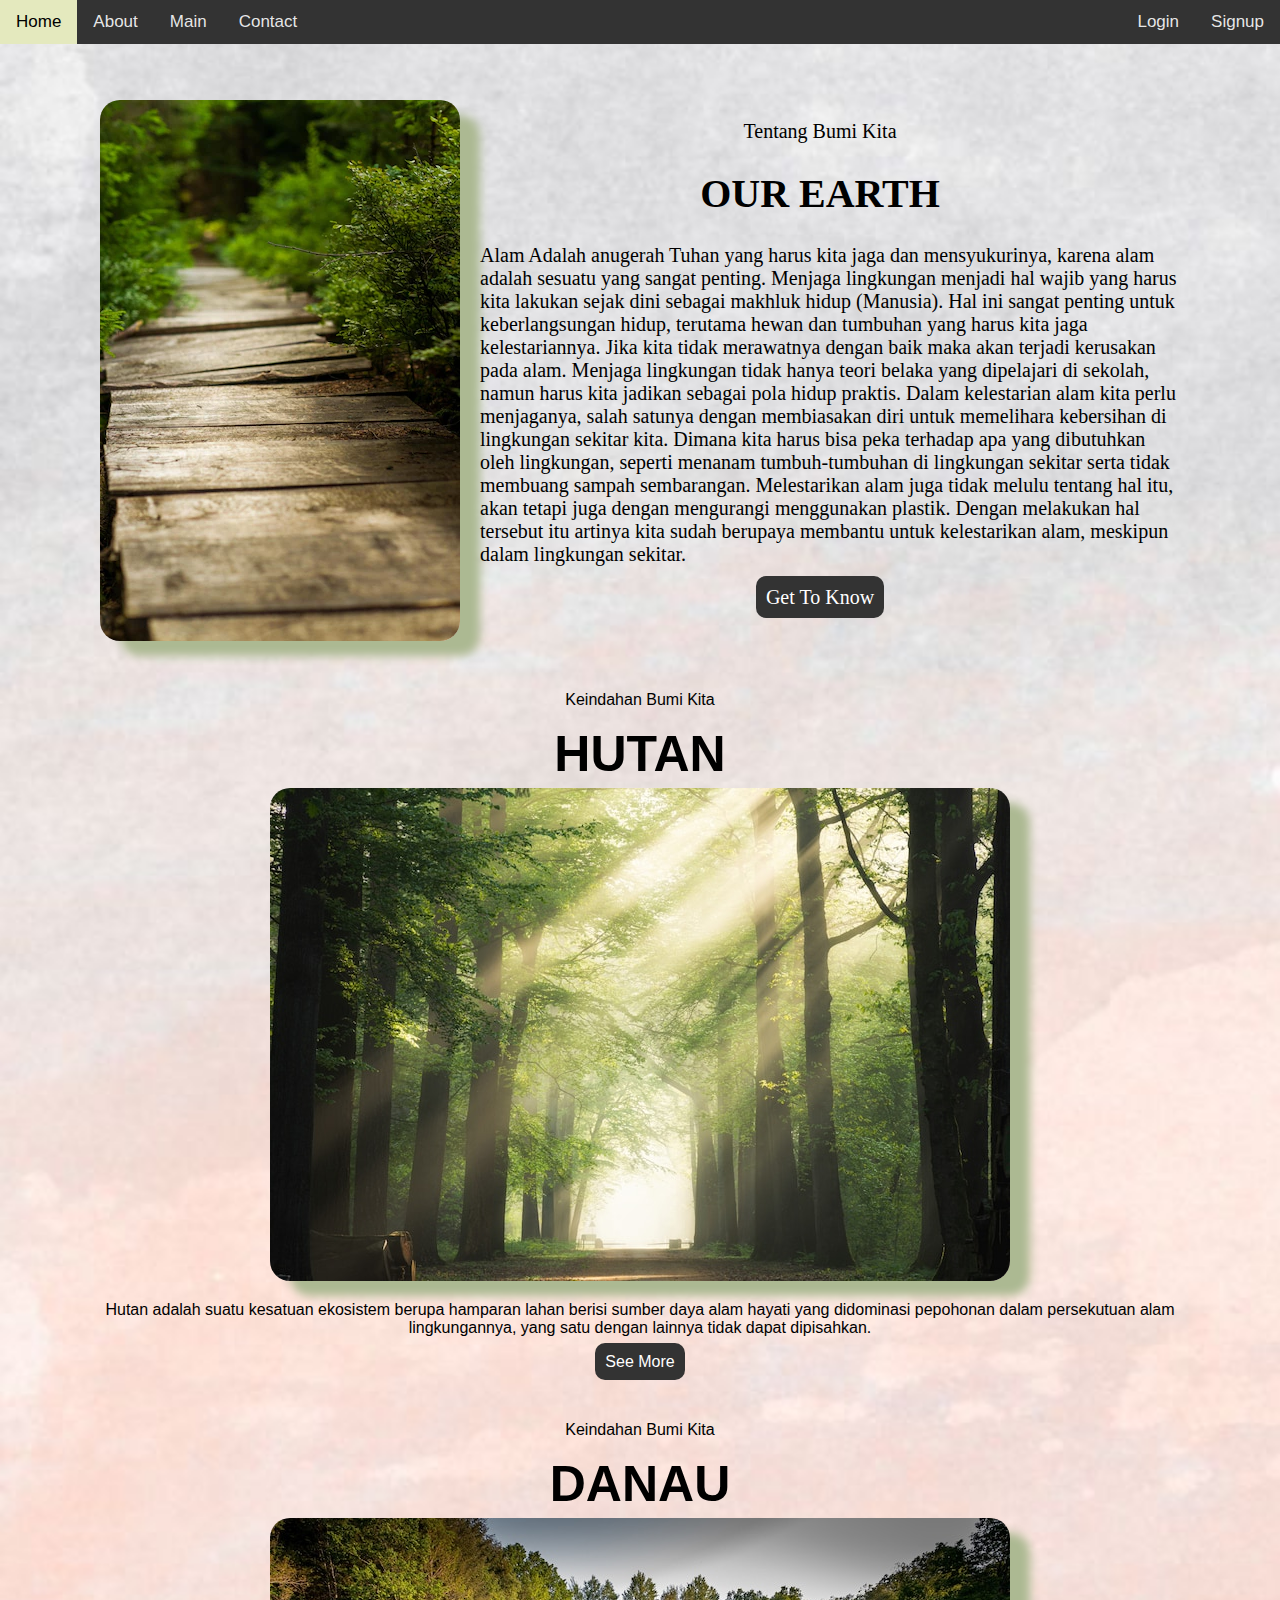
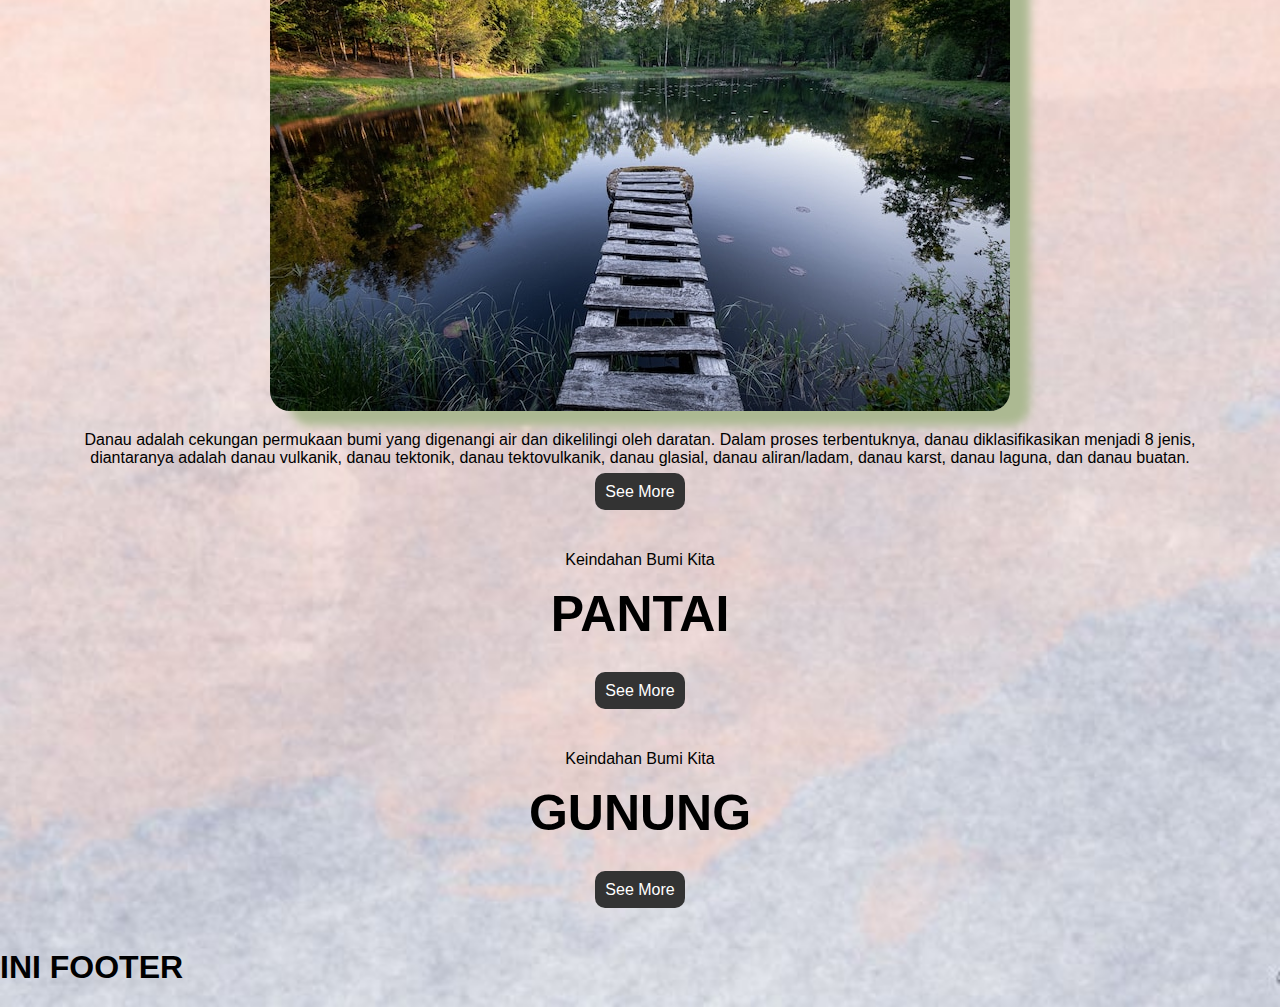
==== home.html @ 0244f7ad "menambahkan source, header, dan template web" ====
<!DOCTYPE html>
<html>
<head>
	<meta charset="utf-8">
	<meta name="viewport" content="width=device-width, initial-scale=1">
	<title>Earth Web</title>
	<link rel="stylesheet" type="text/css" href="style.css">
</head>
<body>
	<nav>
		<div class="navbar">
			<div class="topnav">
				<a href="#home">Home</a>
				<a href="">About</a>
				<a href="">Main</a>
				<a href="">Contact</a>
			</div>
			<div class="tbl">
				<a href="">Signup</a>
				<a href="">Login</a>
			</div>
		</div>
	</nav>
	<header class="wrapper">
		<div id="home" class="header">
			<img src="source/earth.jpg">
			<div class="konten">
				<p>Tentang Bumi Kita</p>
				<h1>OUR EARTH</h1>
				<p class="deskripsi">Alam Adalah anugerah Tuhan yang harus kita jaga dan mensyukurinya, karena alam adalah sesuatu yang sangat penting. Menjaga lingkungan menjadi hal wajib yang harus kita lakukan sejak dini sebagai makhluk hidup (Manusia). Hal ini sangat penting untuk keberlangsungan hidup, terutama hewan dan tumbuhan yang harus kita jaga kelestariannya. Jika kita tidak merawatnya dengan baik maka akan terjadi kerusakan pada alam. Menjaga lingkungan tidak hanya teori belaka yang dipelajari di sekolah, namun harus kita jadikan sebagai pola hidup praktis.

                Dalam kelestarian alam kita perlu menjaganya, salah satunya dengan membiasakan diri untuk memelihara kebersihan di lingkungan sekitar kita. Dimana kita harus bisa peka terhadap apa yang dibutuhkan oleh lingkungan, seperti menanam tumbuh-tumbuhan di lingkungan sekitar serta tidak membuang sampah sembarangan. Melestarikan alam juga tidak melulu tentang hal itu, akan tetapi juga dengan mengurangi menggunakan plastik. Dengan melakukan hal tersebut itu artinya kita sudah berupaya membantu untuk kelestarikan alam, meskipun dalam lingkungan sekitar.</p>
				<p><a href="" class="tbl-main">Get To Know</a></p>
			</div>
		</div>
	</header>
	<section id="main" class="main1">
		<div class="tengah">
			<div class="konten">
				<p>Keindahan Bumi Kita</p>
                <h2>HUTAN</h2>
                <img src="source/hutan.jpg">
                <p>Hutan adalah suatu kesatuan ekosistem berupa hamparan lahan berisi sumber daya alam hayati yang didominasi pepohonan dalam persekutuan alam lingkungannya, yang satu dengan lainnya tidak dapat dipisahkan.</p>
                <p><a href="" class="tbl-main"> <span>See More</span></a></p>
			</div>
		</div>
	</section>
	<section id="main">
		<div class="tengah">
			<div class="konten">
				<p>Keindahan Bumi Kita</p>
                <h2>DANAU</h2>
                <img src="source/danau.jpg">
                <p>Danau adalah cekungan permukaan bumi yang digenangi air dan dikelilingi oleh daratan. Dalam proses terbentuknya, danau diklasifikasikan menjadi 8 jenis, diantaranya adalah danau vulkanik, danau tektonik, danau tektovulkanik, danau glasial, danau aliran/ladam, danau karst, danau laguna, dan danau buatan.</p>
                <p><a href="" class="tbl-main"> <span>See More</span></a></p>
			</div>
		</div>
	</section>
	<section id="main">
		<div class="tengah">
			<div class="konten">
				<p>Keindahan Bumi Kita</p>
                <h2>PANTAI</h2>
                <img src="">
                <p></p>
                <p><a href="" class="tbl-main"> <span>See More</span></a></p>
			</div>
		</div>
	</section>
	<section id="main">
		<div class="tengah">
			<div class="konten">
				<p>Keindahan Bumi Kita</p>
                <h2>GUNUNG</h2>
                <img src="">
                <p></p>
                <p><a href="" class="tbl-main"> <span>See More</span></a></p>
			</div>
		</div>
	</section>
</body>
<footer>
	<h1>INI FOOTER</h1>
</footer>
</html>
---- style.css ----
body {
	margin: 0;
	font-family: Arial, Helvetica, sans-serif;
	background-image: url(source/background.jpg);
	background-size: cover;
}

nav {
	width: 100%;
	margin: auto;
	position: fixed;
	z-index: 1;
}

section {
	margin: 50px;
}

.navbar {
	background-color: #333;
	overflow: hidden;
}

.topnav a {
	float: left;
	color: #f2f2f2f2;
	text-align: center;
	padding: 12px 16px;
	text-decoration: none;
	font-size: 17px;
}

.tbl a {
	float: right;
	color: #f2f2f2f2;
	text-align: center;
	padding: 12px 16px;
	text-decoration: none;
	font-size: 17px;
}

.topnav a:hover {
	background-color: #E4E9BE;
	color: black;
}
.tbl a:hover {
	background-color: #E4E9BE;
	color: black;
}

.wrapper {
    width: 100%;
    margin: auto;
    position: relative;
}

.header {
	display: flex;
	padding: 100px 100px 0px 100px;
}
.konten {
	text-align: center;
}
.konten h1 {
	font-size: 40px;
}
.konten h2 {
	font-size: 50px;
	margin: 5px;
}
.header {
	font-family: calibri;
	font-size: 20px;
}

a.tbl-main {
	background-color: #333;
	text-decoration: none;
	padding: 10px;
	color: white;
	border-radius: 10px;
}
a.tbl-main:hover {
	background-color: #E4E9BE;
	color: black;
}

.deskripsi {
	text-align: left;
	margin-left: 20px;
	font-size: 20px;
}

.header img {
	border-radius: 20px;
	box-shadow: 20px 15px 10px #ACB992;
}

.konten img {
	border-radius: 20px;
	box-shadow: 20px 15px 10px #ACB992;
}
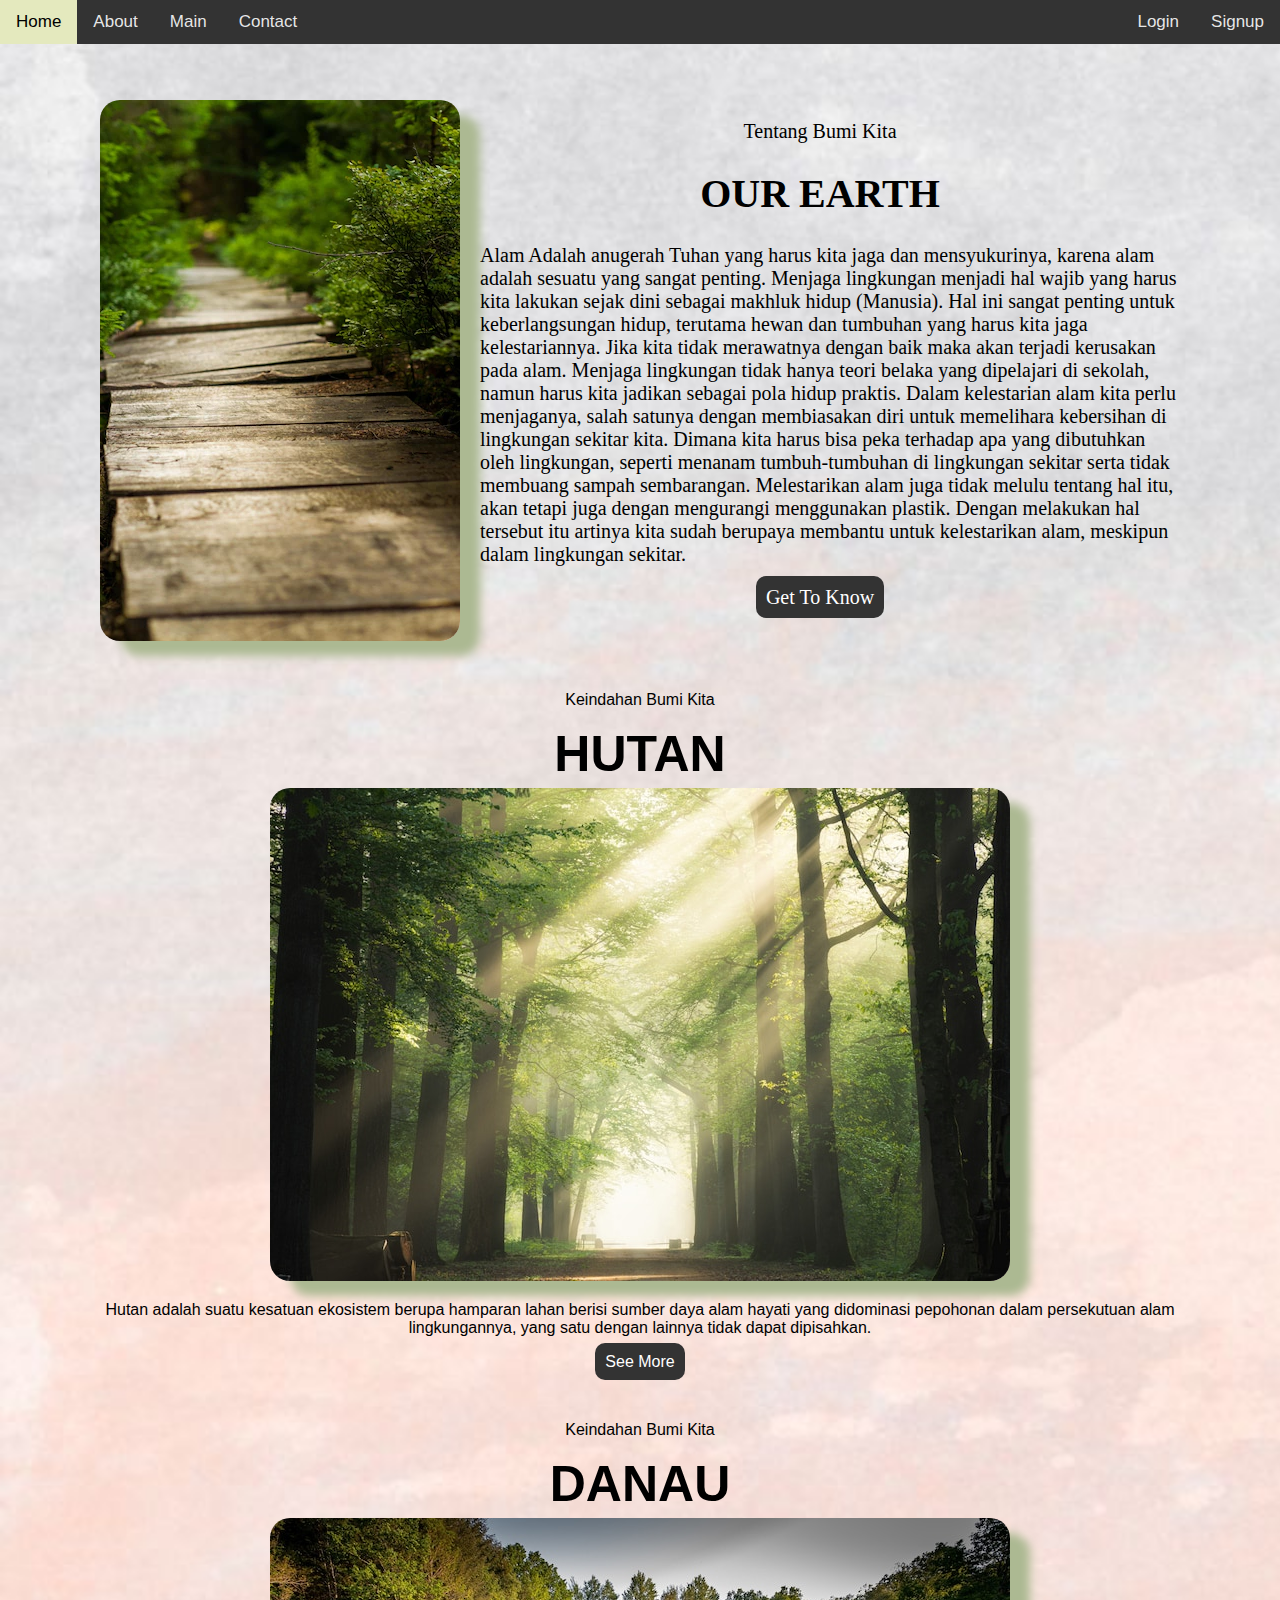
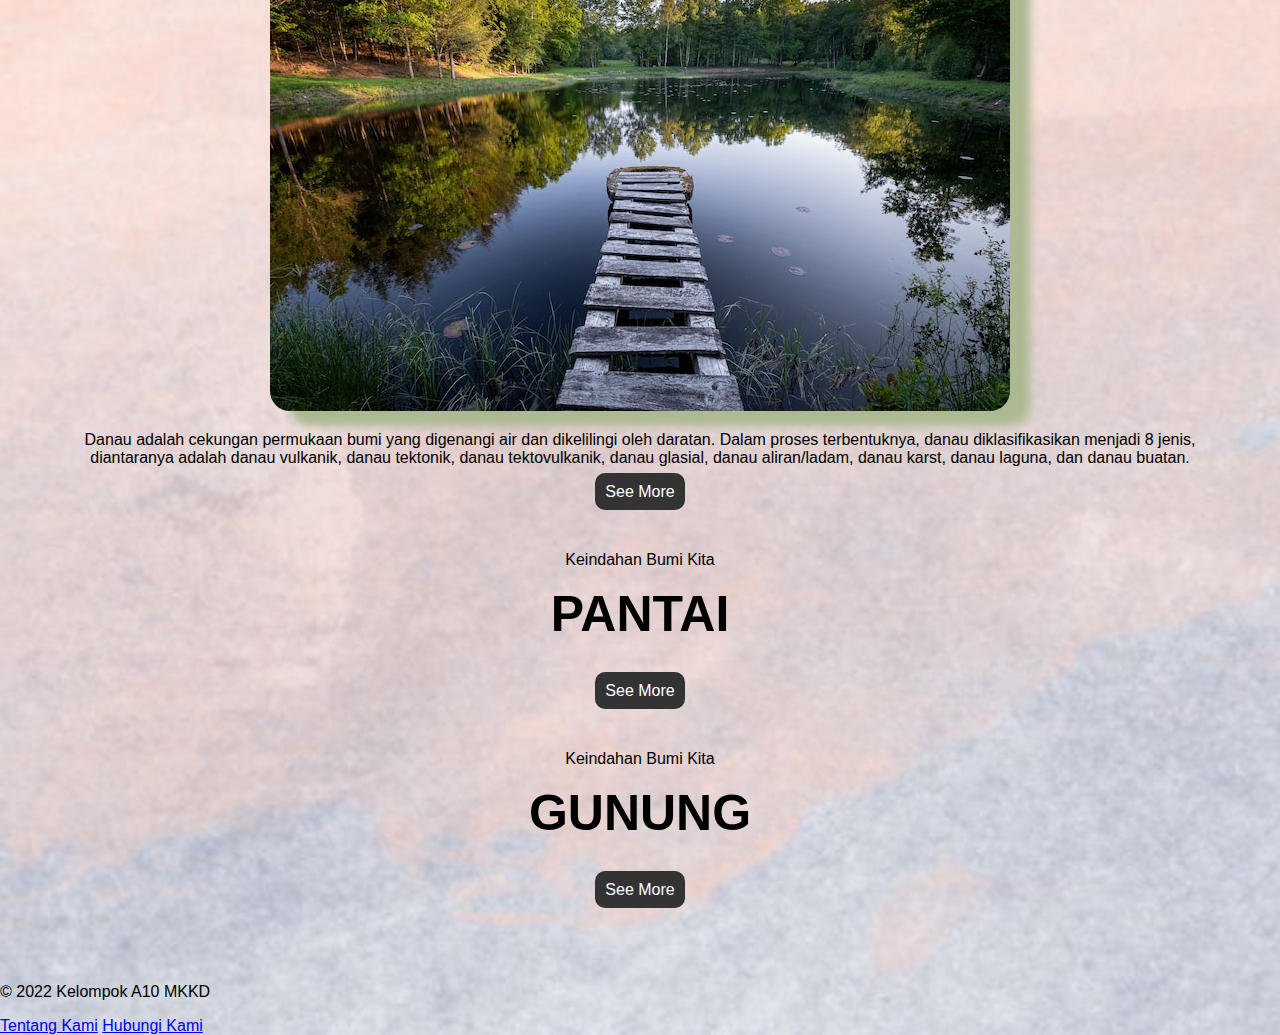
==== commit d8f6b626: "add footer on home.html" ====
--- a/home.html
+++ b/home.html
@@ -80,6 +80,16 @@
 	</section>
 </body>
 <footer>
-	<h1>INI FOOTER</h1>
+	<div class="footer">
+		<div class="footer-logo">
+			<img src="source/worldwide.png" alt="">
+			<p>&copy; 2022 Kelompok A10 MKKD</p>
+		</div>
+		<div class="footer-list">
+			<a href="#">Tentang Kami</a>
+			<a href="#">Hubungi Kami</a>
+			</ul>
+		</div>	
+	</div>
 </footer>
-</html>+</html>
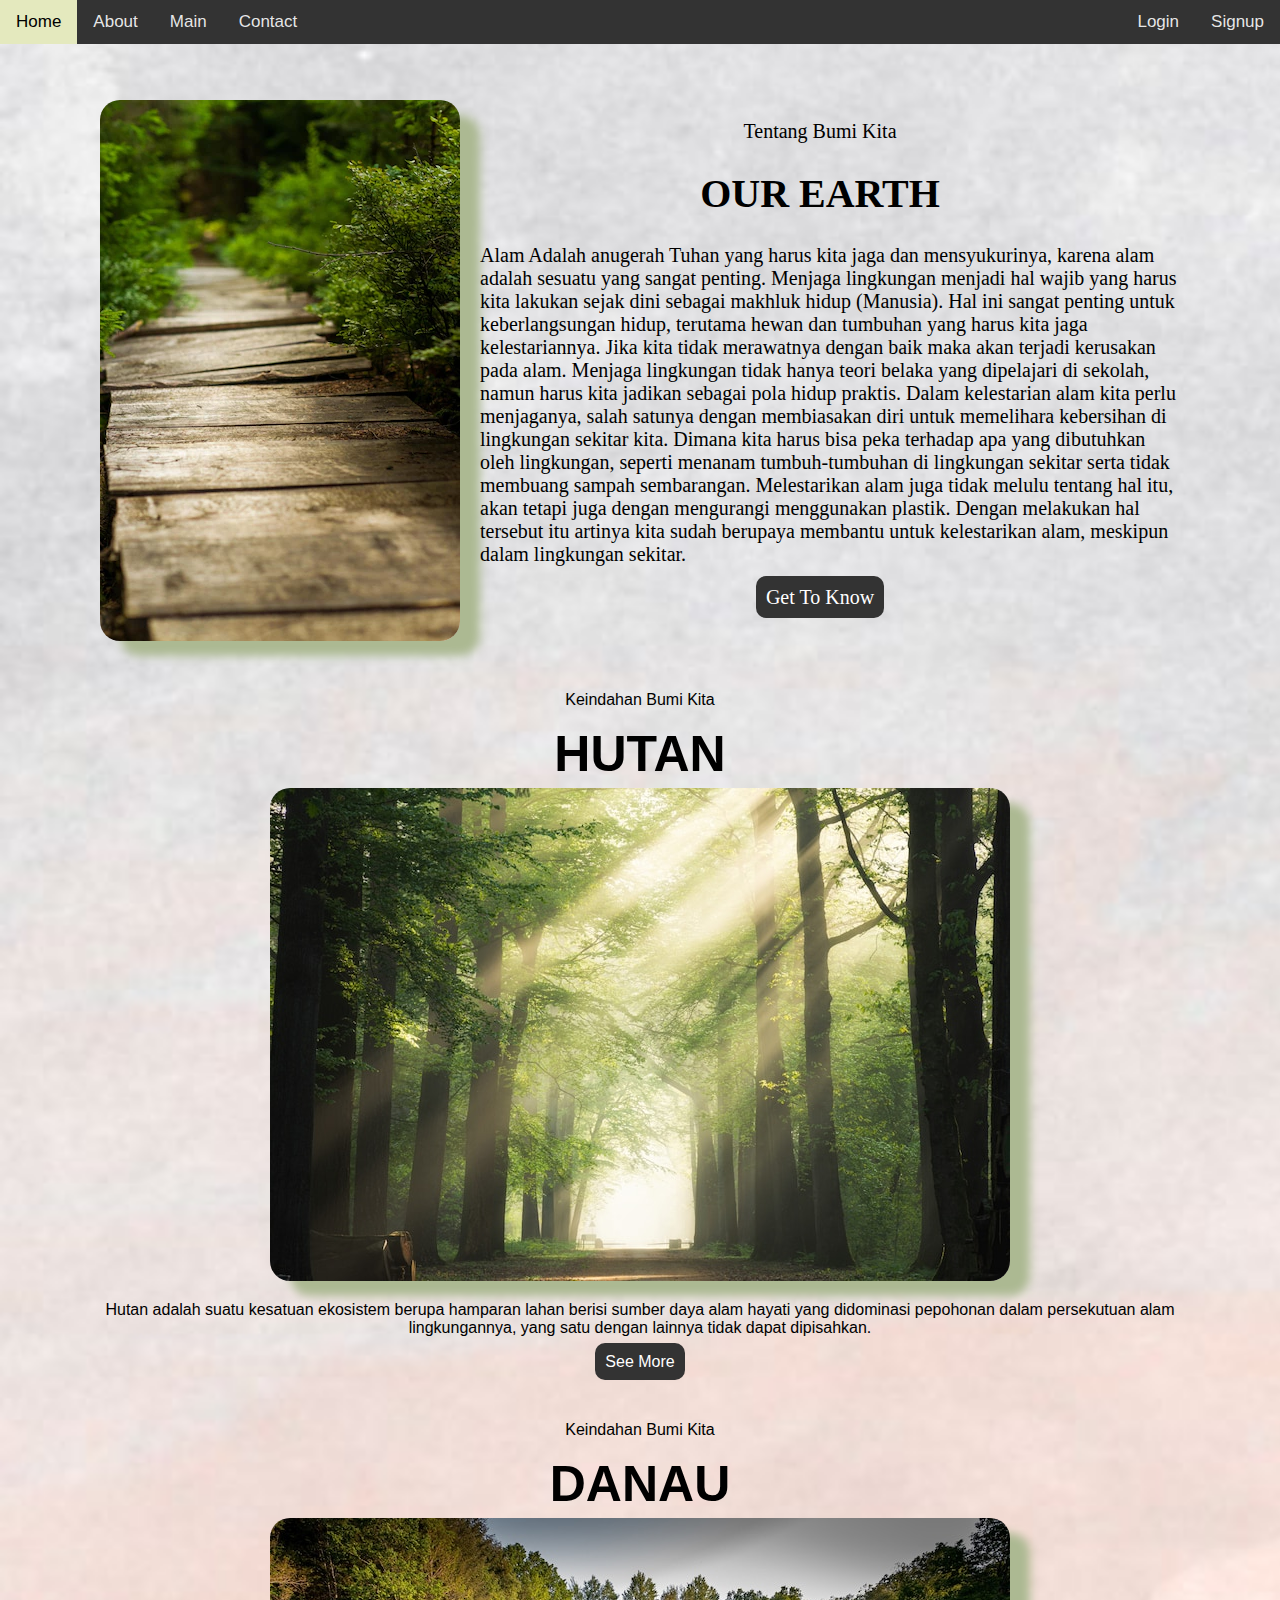
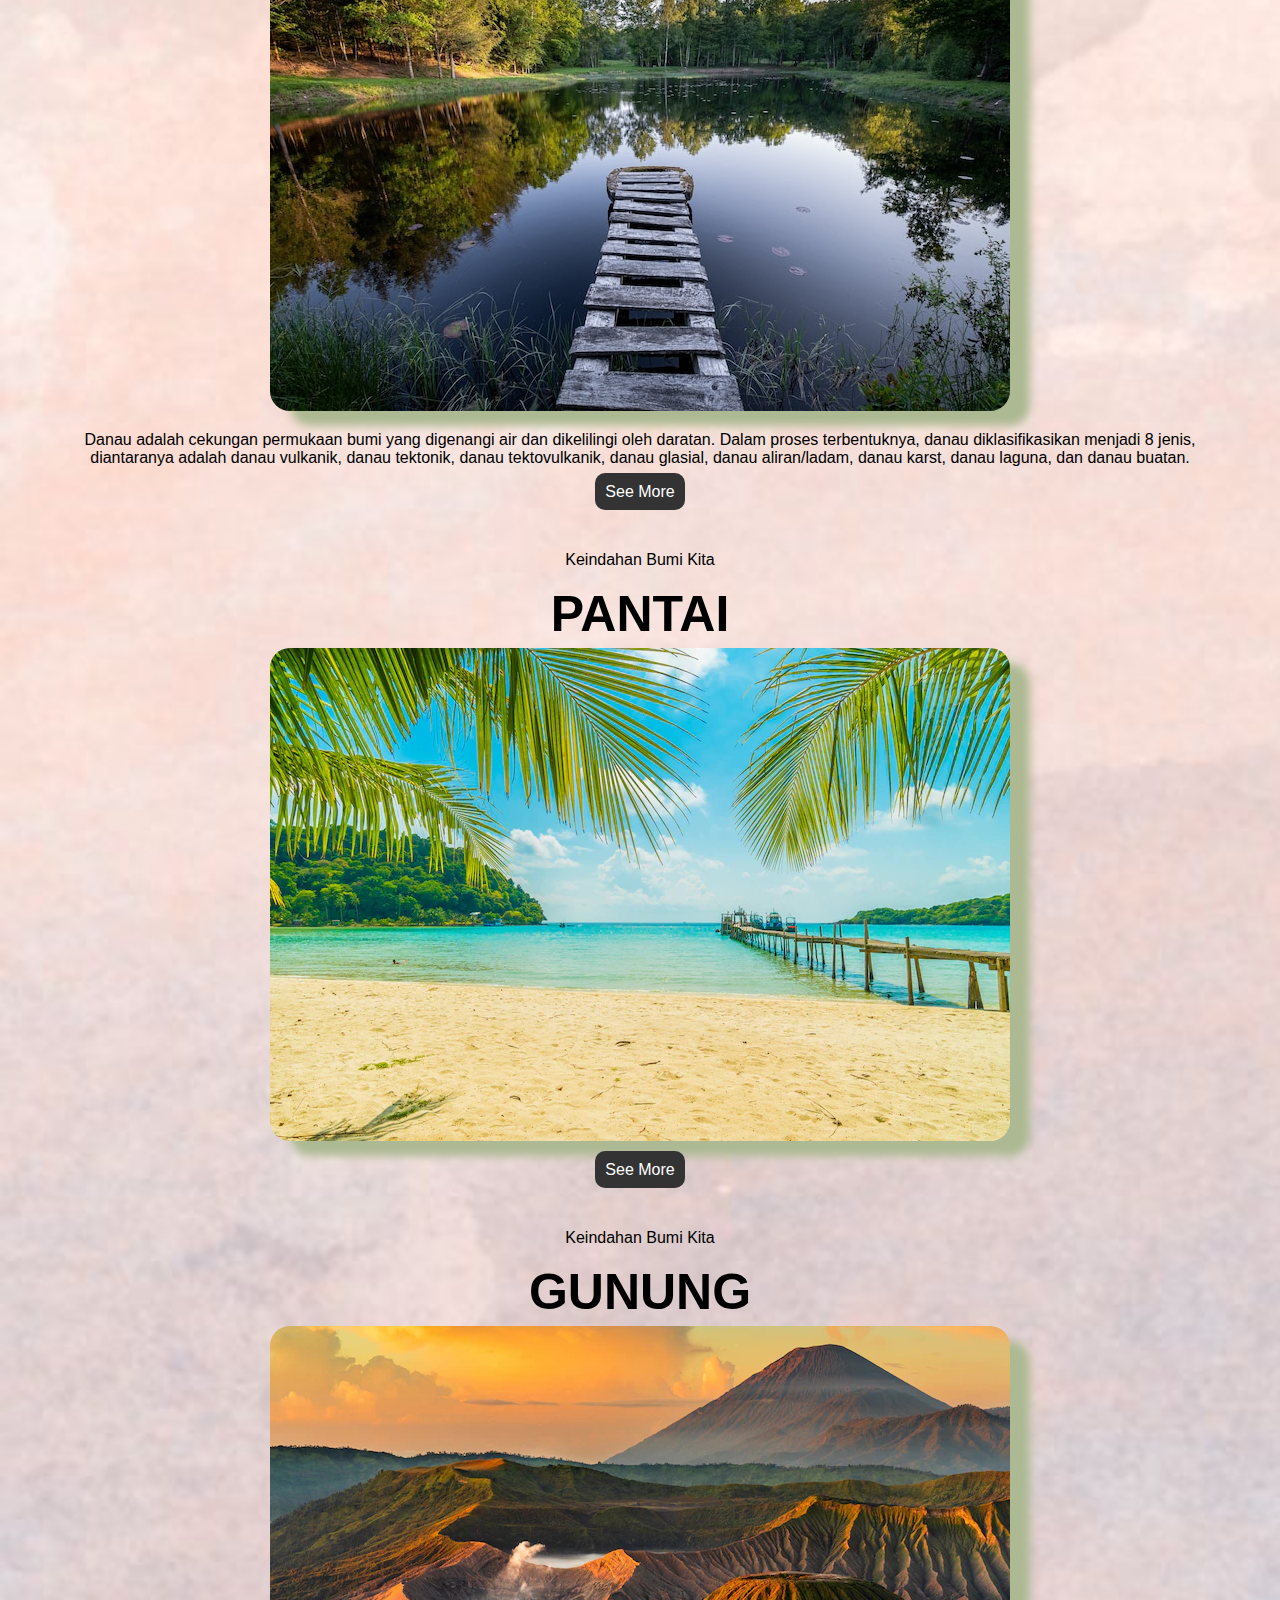
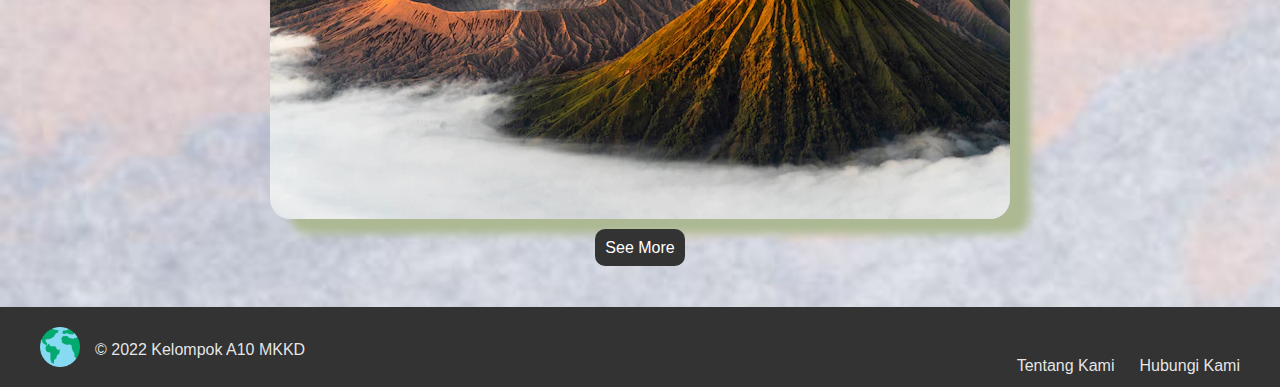
==== commit 75c12e9e: "fix error code line at html" ====
--- a/home.html
+++ b/home.html
@@ -1,95 +1,111 @@
 <!DOCTYPE html>
 <html>
-<head>
-	<meta charset="utf-8">
-	<meta name="viewport" content="width=device-width, initial-scale=1">
-	<title>Earth Web</title>
-	<link rel="stylesheet" type="text/css" href="style.css">
-</head>
-<body>
-	<nav>
-		<div class="navbar">
-			<div class="topnav">
-				<a href="#home">Home</a>
-				<a href="">About</a>
-				<a href="">Main</a>
-				<a href="">Contact</a>
-			</div>
-			<div class="tbl">
-				<a href="">Signup</a>
-				<a href="">Login</a>
-			</div>
-		</div>
-	</nav>
-	<header class="wrapper">
-		<div id="home" class="header">
-			<img src="source/earth.jpg">
-			<div class="konten">
-				<p>Tentang Bumi Kita</p>
-				<h1>OUR EARTH</h1>
-				<p class="deskripsi">Alam Adalah anugerah Tuhan yang harus kita jaga dan mensyukurinya, karena alam adalah sesuatu yang sangat penting. Menjaga lingkungan menjadi hal wajib yang harus kita lakukan sejak dini sebagai makhluk hidup (Manusia). Hal ini sangat penting untuk keberlangsungan hidup, terutama hewan dan tumbuhan yang harus kita jaga kelestariannya. Jika kita tidak merawatnya dengan baik maka akan terjadi kerusakan pada alam. Menjaga lingkungan tidak hanya teori belaka yang dipelajari di sekolah, namun harus kita jadikan sebagai pola hidup praktis.
-
-                Dalam kelestarian alam kita perlu menjaganya, salah satunya dengan membiasakan diri untuk memelihara kebersihan di lingkungan sekitar kita. Dimana kita harus bisa peka terhadap apa yang dibutuhkan oleh lingkungan, seperti menanam tumbuh-tumbuhan di lingkungan sekitar serta tidak membuang sampah sembarangan. Melestarikan alam juga tidak melulu tentang hal itu, akan tetapi juga dengan mengurangi menggunakan plastik. Dengan melakukan hal tersebut itu artinya kita sudah berupaya membantu untuk kelestarikan alam, meskipun dalam lingkungan sekitar.</p>
-				<p><a href="" class="tbl-main">Get To Know</a></p>
-			</div>
-		</div>
-	</header>
-	<section id="main" class="main1">
-		<div class="tengah">
-			<div class="konten">
-				<p>Keindahan Bumi Kita</p>
-                <h2>HUTAN</h2>
-                <img src="source/hutan.jpg">
-                <p>Hutan adalah suatu kesatuan ekosistem berupa hamparan lahan berisi sumber daya alam hayati yang didominasi pepohonan dalam persekutuan alam lingkungannya, yang satu dengan lainnya tidak dapat dipisahkan.</p>
-                <p><a href="" class="tbl-main"> <span>See More</span></a></p>
-			</div>
-		</div>
-	</section>
-	<section id="main">
-		<div class="tengah">
-			<div class="konten">
-				<p>Keindahan Bumi Kita</p>
-                <h2>DANAU</h2>
-                <img src="source/danau.jpg">
-                <p>Danau adalah cekungan permukaan bumi yang digenangi air dan dikelilingi oleh daratan. Dalam proses terbentuknya, danau diklasifikasikan menjadi 8 jenis, diantaranya adalah danau vulkanik, danau tektonik, danau tektovulkanik, danau glasial, danau aliran/ladam, danau karst, danau laguna, dan danau buatan.</p>
-                <p><a href="" class="tbl-main"> <span>See More</span></a></p>
-			</div>
-		</div>
-	</section>
-	<section id="main">
-		<div class="tengah">
-			<div class="konten">
-				<p>Keindahan Bumi Kita</p>
-                <h2>PANTAI</h2>
-                <img src="">
-                <p></p>
-                <p><a href="" class="tbl-main"> <span>See More</span></a></p>
-			</div>
-		</div>
-	</section>
-	<section id="main">
-		<div class="tengah">
-			<div class="konten">
-				<p>Keindahan Bumi Kita</p>
-                <h2>GUNUNG</h2>
-                <img src="">
-                <p></p>
-                <p><a href="" class="tbl-main"> <span>See More</span></a></p>
-			</div>
-		</div>
-	</section>
-</body>
-<footer>
-	<div class="footer">
-		<div class="footer-logo">
-			<img src="source/worldwide.png" alt="">
-			<p>&copy; 2022 Kelompok A10 MKKD</p>
-		</div>
-		<div class="footer-list">
-			<a href="#">Tentang Kami</a>
-			<a href="#">Hubungi Kami</a>
-			</ul>
-		</div>	
-	</div>
-</footer>
+  <head>
+    <meta charset="utf-8" />
+    <meta name="viewport" content="width=device-width, initial-scale=1" />
+    <title>Earth Web</title>
+    <link rel="stylesheet" type="text/css" href="style.css" />
+  </head>
+  <body>
+    <nav>
+      <div class="navbar">
+        <div class="topnav">
+          <a href="#home">Home</a>
+          <a href="">About</a>
+          <a href="">Main</a>
+          <a href="">Contact</a>
+        </div>
+        <div class="tbl">
+          <a href="">Signup</a>
+          <a href="">Login</a>
+        </div>
+      </div>
+    </nav>
+    <header class="wrapper">
+      <div id="home" class="header">
+        <img src="source/earth.jpg" />
+        <div class="konten">
+          <p>Tentang Bumi Kita</p>
+          <h1>OUR EARTH</h1>
+          <p class="deskripsi">
+            Alam Adalah anugerah Tuhan yang harus kita jaga dan mensyukurinya, karena alam adalah sesuatu yang sangat penting. Menjaga lingkungan menjadi hal wajib yang harus kita lakukan sejak dini sebagai makhluk hidup (Manusia). Hal ini
+            sangat penting untuk keberlangsungan hidup, terutama hewan dan tumbuhan yang harus kita jaga kelestariannya. Jika kita tidak merawatnya dengan baik maka akan terjadi kerusakan pada alam. Menjaga lingkungan tidak hanya teori
+            belaka yang dipelajari di sekolah, namun harus kita jadikan sebagai pola hidup praktis. Dalam kelestarian alam kita perlu menjaganya, salah satunya dengan membiasakan diri untuk memelihara kebersihan di lingkungan sekitar kita.
+            Dimana kita harus bisa peka terhadap apa yang dibutuhkan oleh lingkungan, seperti menanam tumbuh-tumbuhan di lingkungan sekitar serta tidak membuang sampah sembarangan. Melestarikan alam juga tidak melulu tentang hal itu, akan
+            tetapi juga dengan mengurangi menggunakan plastik. Dengan melakukan hal tersebut itu artinya kita sudah berupaya membantu untuk kelestarikan alam, meskipun dalam lingkungan sekitar.
+          </p>
+          <p><a href="" class="tbl-main">Get To Know</a></p>
+        </div>
+      </div>
+    </header>
+    <section id="main" class="main1">
+      <div class="tengah">
+        <div class="konten">
+          <p>Keindahan Bumi Kita</p>
+          <h2>HUTAN</h2>
+          <img src="source/hutan.jpg" />
+          <p>Hutan adalah suatu kesatuan ekosistem berupa hamparan lahan berisi sumber daya alam hayati yang didominasi pepohonan dalam persekutuan alam lingkungannya, yang satu dengan lainnya tidak dapat dipisahkan.</p>
+          <p>
+            <a href="" class="tbl-main"> <span>See More</span></a>
+          </p>
+        </div>
+      </div>
+    </section>
+    <section id="main">
+      <div class="tengah">
+        <div class="konten">
+          <p>Keindahan Bumi Kita</p>
+          <h2>DANAU</h2>
+          <img src="source/danau.jpg" />
+          <p>
+            Danau adalah cekungan permukaan bumi yang digenangi air dan dikelilingi oleh daratan. Dalam proses terbentuknya, danau diklasifikasikan menjadi 8 jenis, diantaranya adalah danau vulkanik, danau tektonik, danau tektovulkanik,
+            danau glasial, danau aliran/ladam, danau karst, danau laguna, dan danau buatan.
+          </p>
+          <p>
+            <a href="" class="tbl-main"> <span>See More</span></a>
+          </p>
+        </div>
+      </div>
+    </section>
+    <section id="main">
+      <div class="tengah">
+        <div class="konten">
+          <p>Keindahan Bumi Kita</p>
+          <h2>PANTAI</h2>
+          <img src="source/pantai.jpg" />
+          <p></p>
+          <p>
+            <a href="" class="tbl-main"> <span>See More</span></a>
+          </p>
+        </div>
+      </div>
+    </section>
+    <section id="main">
+      <div class="tengah">
+        <div class="konten">
+          <p>Keindahan Bumi Kita</p>
+          <h2>GUNUNG</h2>
+          <img src="source/gunung.jpg" />
+          <p></p>
+          <p>
+            <a href="" class="tbl-main"> <span>See More</span></a>
+          </p>
+        </div>
+      </div>
+    </section>
+  </body>
+  <footer>
+    <div class="footer">
+      <div class="footer-logo">
+        <img src="source/worldwide.png" alt="" />
+        <p>&copy; 2022 Kelompok A10 MKKD</p>
+      </div>
+      <div class="footer-list">
+        <ul>
+          <a href="#">Tentang Kami</a>
+          <a href="#">Hubungi Kami</a>
+        </ul>
+      </div>
+    </div>
+  </footer>
 </html>
--- a/style.css
+++ b/style.css
@@ -99,4 +99,39 @@
 .konten img {
 	border-radius: 20px;
 	box-shadow: 20px 15px 10px #ACB992;
-}+}
+
+/* footer */
+.footer {
+  height: 80px;
+  background-color: #333;
+  color: #f2f2f2f2;
+}
+
+.footer-logo {
+  float: left;
+  width: 350px;
+}
+
+.footer-logo img {
+  height: 40px;
+  float: left;
+  padding: 20px 15px 0 40px;
+}
+
+.footer-logo p {
+  padding-top: 18px;
+}
+.footer-list {
+  float: right;
+  margin: 34px 40px 0 0;
+}
+.footer-list a {
+  float: left;
+  text-decoration: none;
+  color: #f2f2f2f2;
+  padding-left: 25px;
+}
+.footer-list a:hover {
+  text-decoration: underline;
+}
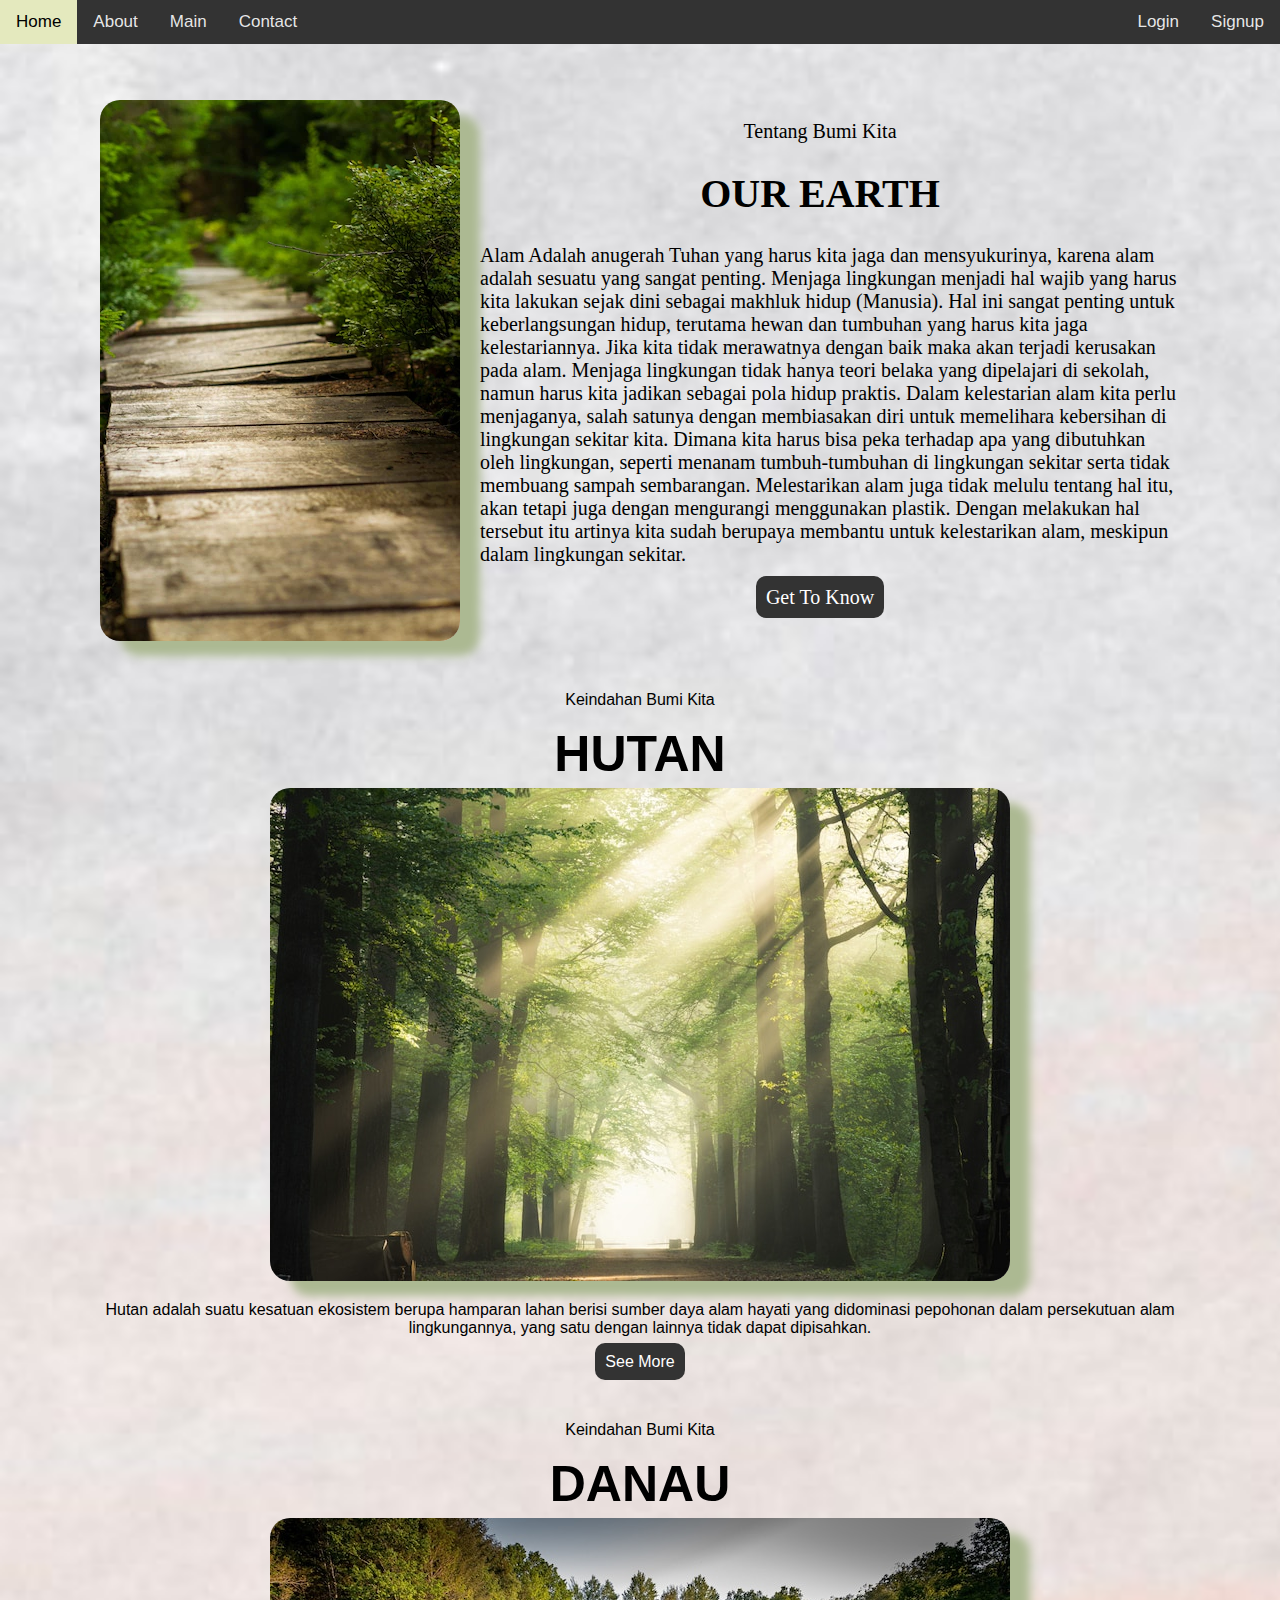
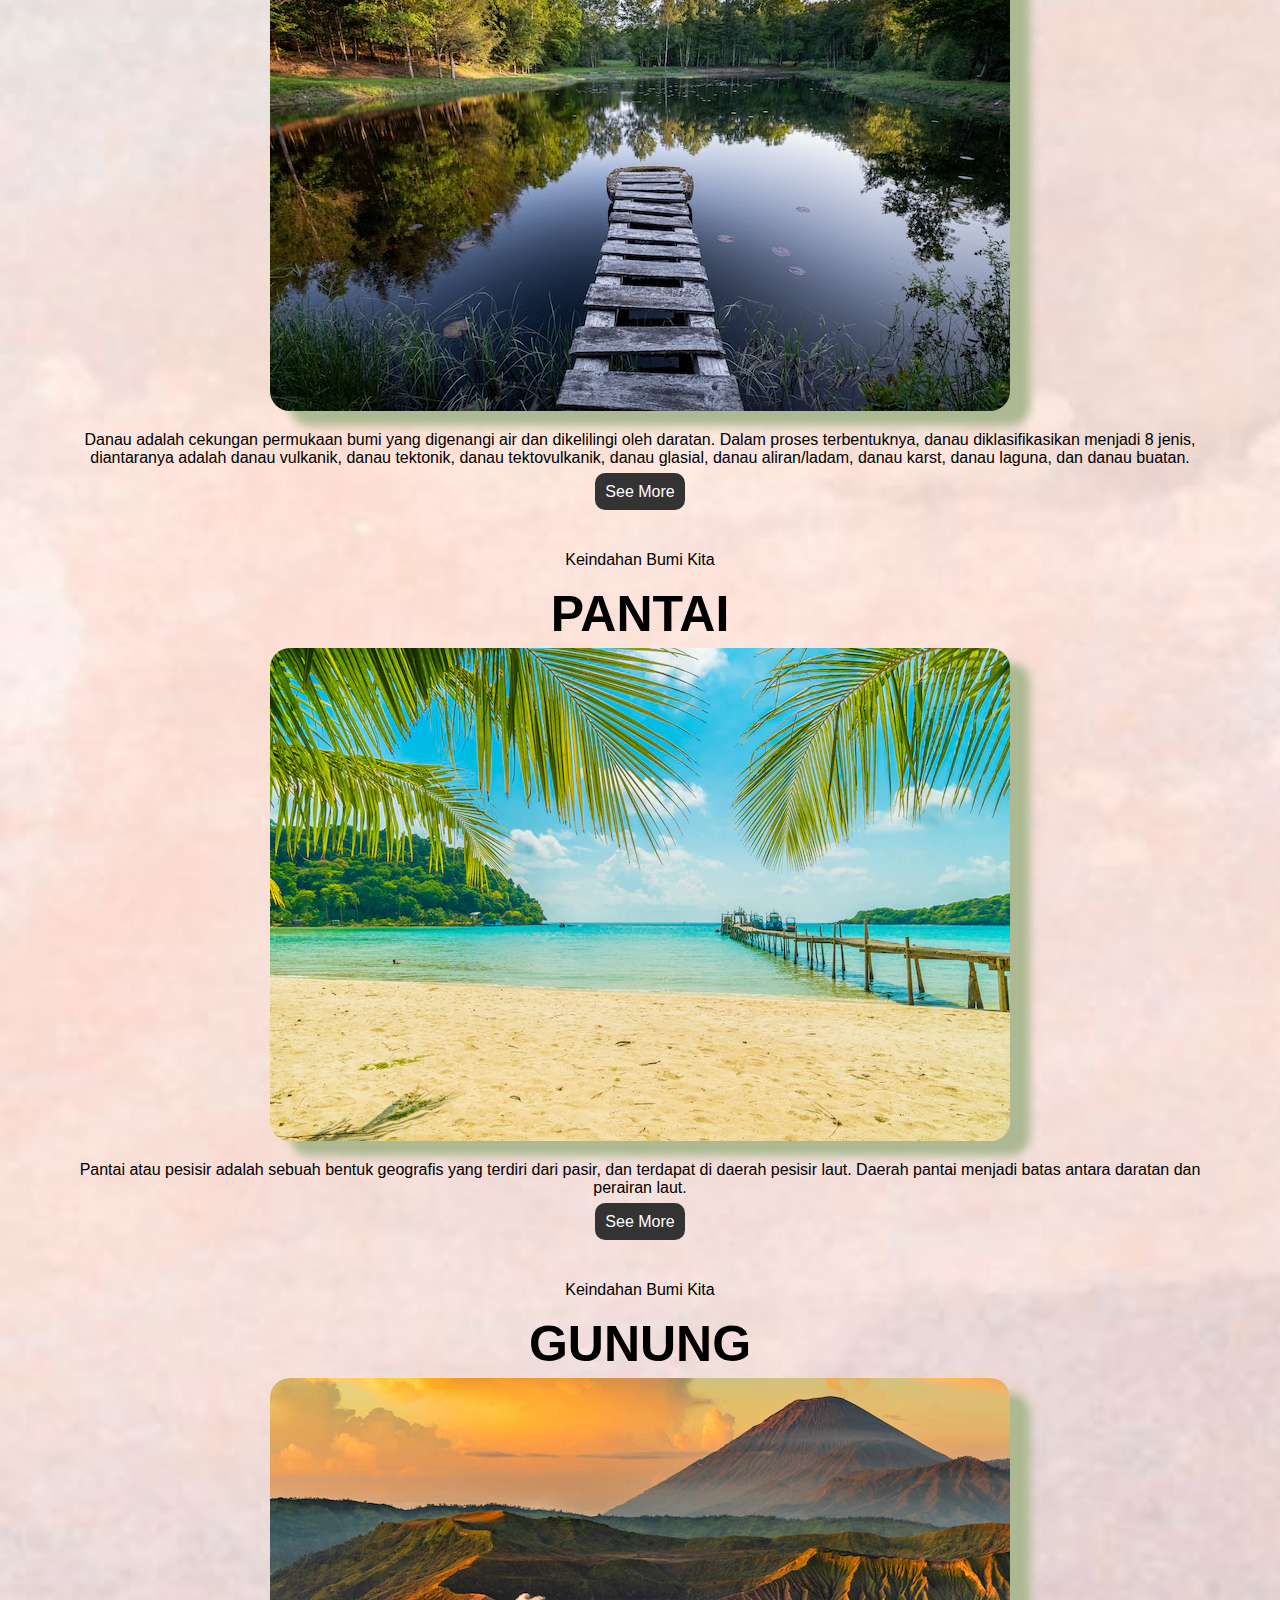
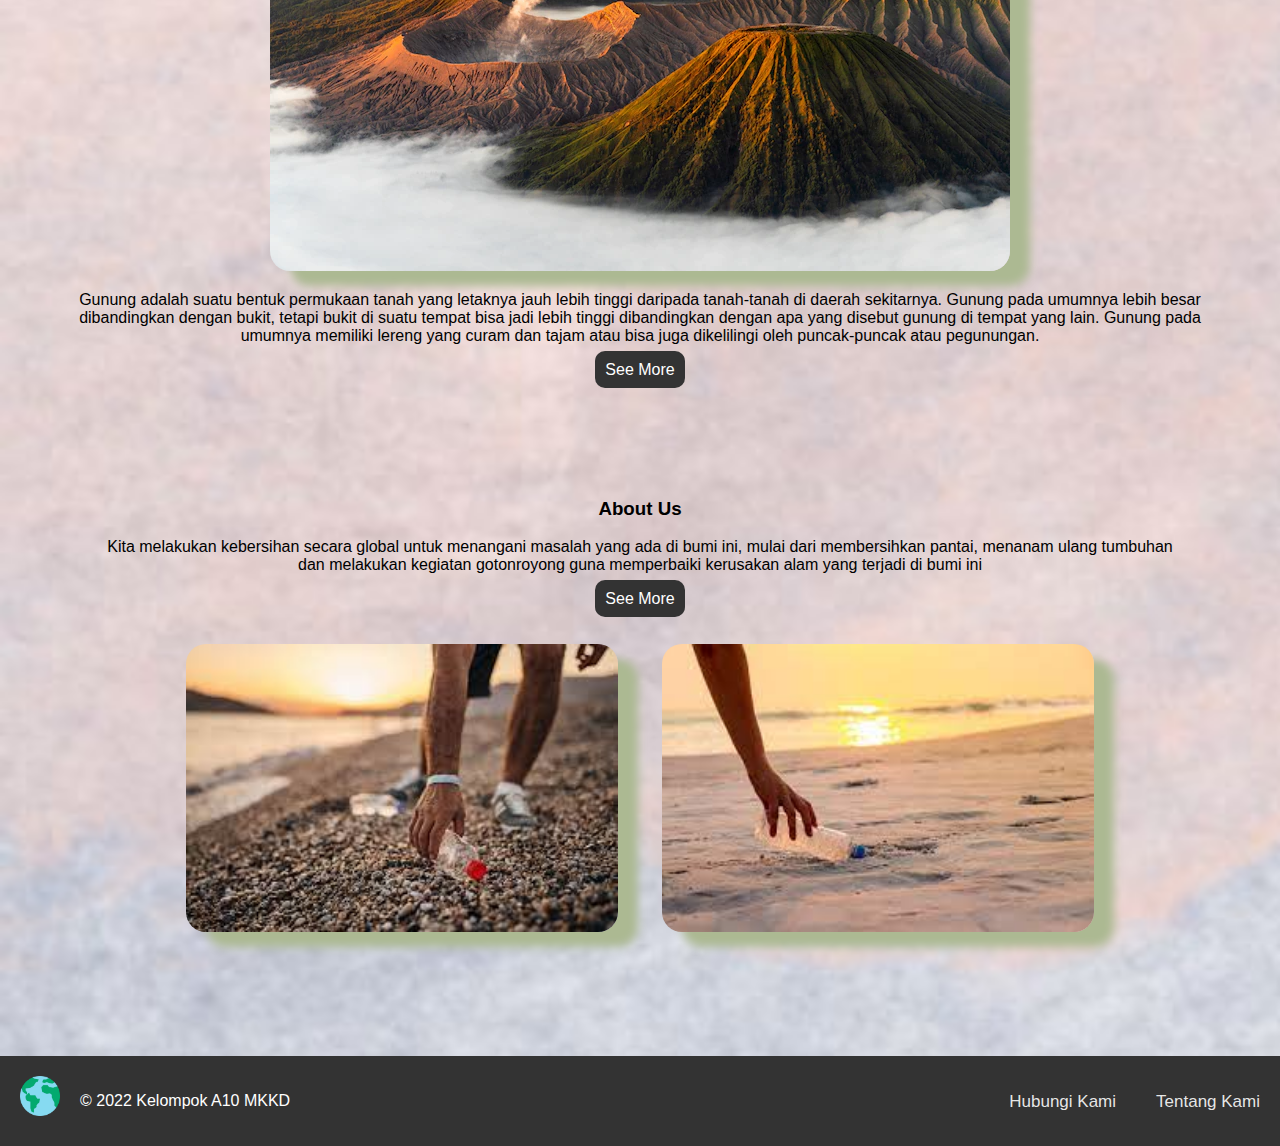
==== commit fdb573d8: "menambahkan konten main dan fix code footer" ====
--- a/home.html
+++ b/home.html
@@ -7,13 +7,14 @@
     <link rel="stylesheet" type="text/css" href="style.css" />
   </head>
   <body>
+    <!-- navbar -->
     <nav>
       <div class="navbar">
         <div class="topnav">
           <a href="#home">Home</a>
-          <a href="">About</a>
-          <a href="">Main</a>
-          <a href="">Contact</a>
+          <a href="#about">About</a>
+          <a href="#main">Main</a>
+          <a href="#contact">Contact</a>
         </div>
         <div class="tbl">
           <a href="">Signup</a>
@@ -21,6 +22,9 @@
         </div>
       </div>
     </nav>
+    <!-- end of navbar -->
+
+    <!-- header -->
     <header class="wrapper">
       <div id="home" class="header">
         <img src="source/earth.jpg" />
@@ -38,6 +42,9 @@
         </div>
       </div>
     </header>
+    <!-- end of header -->
+
+    <!-- main -->
     <section id="main" class="main1">
       <div class="tengah">
         <div class="konten">
@@ -73,7 +80,7 @@
           <p>Keindahan Bumi Kita</p>
           <h2>PANTAI</h2>
           <img src="source/pantai.jpg" />
-          <p></p>
+          <p>Pantai atau pesisir adalah sebuah bentuk geografis yang terdiri dari pasir, dan terdapat di daerah pesisir laut. Daerah pantai menjadi batas antara daratan dan perairan laut.</p>
           <p>
             <a href="" class="tbl-main"> <span>See More</span></a>
           </p>
@@ -86,16 +93,40 @@
           <p>Keindahan Bumi Kita</p>
           <h2>GUNUNG</h2>
           <img src="source/gunung.jpg" />
-          <p></p>
+          <p>
+            Gunung adalah suatu bentuk permukaan tanah yang letaknya jauh lebih tinggi daripada tanah-tanah di daerah sekitarnya. Gunung pada umumnya lebih besar dibandingkan dengan bukit, tetapi bukit di suatu tempat bisa jadi lebih tinggi
+            dibandingkan dengan apa yang disebut gunung di tempat yang lain. Gunung pada umumnya memiliki lereng yang curam dan tajam atau bisa juga dikelilingi oleh puncak-puncak atau pegunungan.
+          </p>
           <p>
             <a href="" class="tbl-main"> <span>See More</span></a>
           </p>
         </div>
       </div>
     </section>
+    <!-- end of main -->
+
+    <!-- about us -->
+    <section id="about">
+      <div class="about">
+        <div class="konten">
+          <h3>About Us</h3>
+          <p>
+            Kita melakukan kebersihan secara global untuk menangani masalah yang ada di bumi ini, mulai dari membersihkan pantai, menanam ulang tumbuhan dan melakukan kegiatan gotonroyong guna memperbaiki kerusakan alam yang terjadi di bumi
+            ini
+          </p>
+          <p>
+            <a href="" class="tbl-main"> <span>See More</span></a>
+          </p>
+        </div>
+        <img src="source/clean1.jpg" alt="" />
+        <img src="source/clean2.jpg" alt="" />
+      </div>
+    </section>
+    <!-- end of about us -->
   </body>
+  <!-- footer -->
   <footer>
-    <div class="footer">
+    <div id="contact" class="footer">
       <div class="footer-logo">
         <img src="source/worldwide.png" alt="" />
         <p>&copy; 2022 Kelompok A10 MKKD</p>
@@ -108,4 +139,5 @@
       </div>
     </div>
   </footer>
+  <!-- end of footer -->
 </html>
--- a/style.css
+++ b/style.css
@@ -1,111 +1,138 @@
 body {
-	margin: 0;
-	font-family: Arial, Helvetica, sans-serif;
-	background-image: url(source/background.jpg);
-	background-size: cover;
+  margin: 0;
+  font-family: Arial, Helvetica, sans-serif;
+  background-image: url(source/background.jpg);
+  background-size: cover;
 }
 
+/* navbar style */
 nav {
-	width: 100%;
-	margin: auto;
-	position: fixed;
-	z-index: 1;
+  width: 100%;
+  margin: auto;
+  position: fixed;
+  z-index: 1;
 }
 
 section {
-	margin: 50px;
+  margin: 50px;
 }
 
 .navbar {
-	background-color: #333;
-	overflow: hidden;
+  background-color: #333;
+  overflow: hidden;
 }
 
 .topnav a {
-	float: left;
-	color: #f2f2f2f2;
-	text-align: center;
-	padding: 12px 16px;
-	text-decoration: none;
-	font-size: 17px;
+  float: left;
+  color: #f2f2f2f2;
+  text-align: center;
+  padding: 12px 16px;
+  text-decoration: none;
+  font-size: 17px;
 }
 
 .tbl a {
-	float: right;
-	color: #f2f2f2f2;
-	text-align: center;
-	padding: 12px 16px;
-	text-decoration: none;
-	font-size: 17px;
+  float: right;
+  color: #f2f2f2f2;
+  text-align: center;
+  padding: 12px 16px;
+  text-decoration: none;
+  font-size: 17px;
 }
 
 .topnav a:hover {
-	background-color: #E4E9BE;
-	color: black;
+  background-color: #e4e9be;
+  color: black;
 }
 .tbl a:hover {
-	background-color: #E4E9BE;
-	color: black;
+  background-color: #e4e9be;
+  color: black;
 }
+/* end of navbar style */
 
+/* header */
 .wrapper {
-    width: 100%;
-    margin: auto;
-    position: relative;
+  width: 100%;
+  margin: auto;
+  position: relative;
 }
 
 .header {
-	display: flex;
-	padding: 100px 100px 0px 100px;
+  display: flex;
+  padding: 100px 100px 0px 100px;
 }
+
+/* header and main */
 .konten {
-	text-align: center;
+  text-align: center;
 }
 .konten h1 {
-	font-size: 40px;
+  font-size: 40px;
 }
 .konten h2 {
-	font-size: 50px;
-	margin: 5px;
+  font-size: 50px;
+  margin: 5px;
 }
 .header {
-	font-family: calibri;
-	font-size: 20px;
+  font-family: calibri;
+  font-size: 20px;
 }
 
 a.tbl-main {
-	background-color: #333;
-	text-decoration: none;
-	padding: 10px;
-	color: white;
-	border-radius: 10px;
+  background-color: #333;
+  text-decoration: none;
+  padding: 10px;
+  color: white;
+  border-radius: 10px;
 }
 a.tbl-main:hover {
-	background-color: #E4E9BE;
-	color: black;
+  background-color: #e4e9be;
+  color: black;
 }
 
 .deskripsi {
-	text-align: left;
-	margin-left: 20px;
-	font-size: 20px;
+  text-align: left;
+  margin-left: 20px;
+  font-size: 20px;
 }
 
 .header img {
-	border-radius: 20px;
-	box-shadow: 20px 15px 10px #ACB992;
+  border-radius: 20px;
+  box-shadow: 20px 15px 10px #acb992;
 }
 
 .konten img {
-	border-radius: 20px;
-	box-shadow: 20px 15px 10px #ACB992;
+  border-radius: 20px;
+  box-shadow: 20px 15px 10px #acb992;
 }
 
+/* About */
+.about {
+  text-align: center;
+  padding: 50px;
+}
+
+.about img {
+  width: 40%;
+  margin: 20px;
+  height: auto;
+  border-radius: 20px;
+  box-shadow: 20px 15px 10px #acb992;
+}
+
+.tbl-about {
+  text-align: center;
+}
+/* end of about */
+
 /* footer */
+footer {
+  width: 100%;
+  margin: auto;
+}
 .footer {
-  height: 80px;
   background-color: #333;
-  color: #f2f2f2f2;
+  overflow: hidden;
 }
 
 .footer-logo {
@@ -116,22 +143,26 @@
 .footer-logo img {
   height: 40px;
   float: left;
-  padding: 20px 15px 0 40px;
+  padding: 20px;
 }
 
 .footer-logo p {
-  padding-top: 18px;
+  padding: 20px;
+  color: white;
 }
 .footer-list {
   float: right;
-  margin: 34px 40px 0 0;
 }
 .footer-list a {
-  float: left;
+  float: right;
+  color: #f2f2f2f2;
+  text-align: center;
+  padding: 20px 20px 20px 20px;
   text-decoration: none;
-  color: #f2f2f2f2;
-  padding-left: 25px;
+  font-size: 17px;
 }
 .footer-list a:hover {
-  text-decoration: underline;
+  background-color: #e4e9be;
+  color: black;
 }
+/* end of footer */
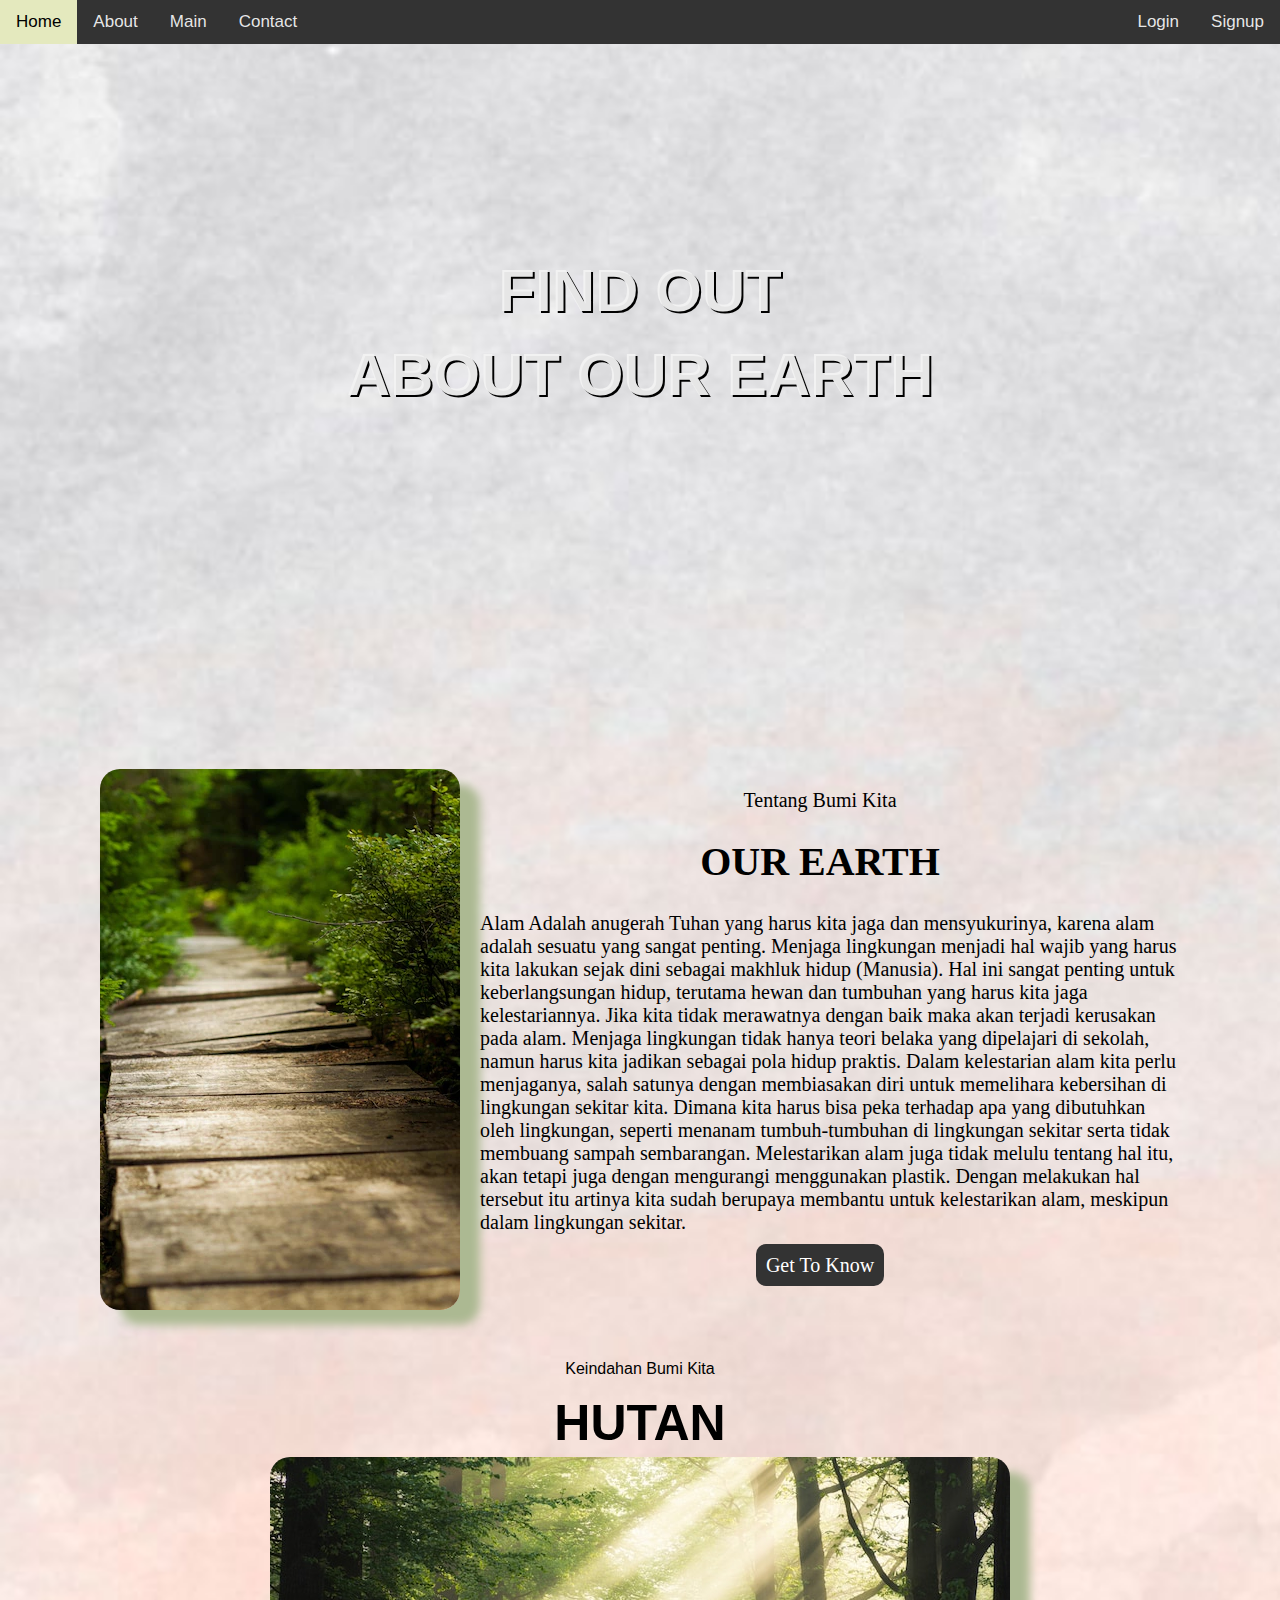
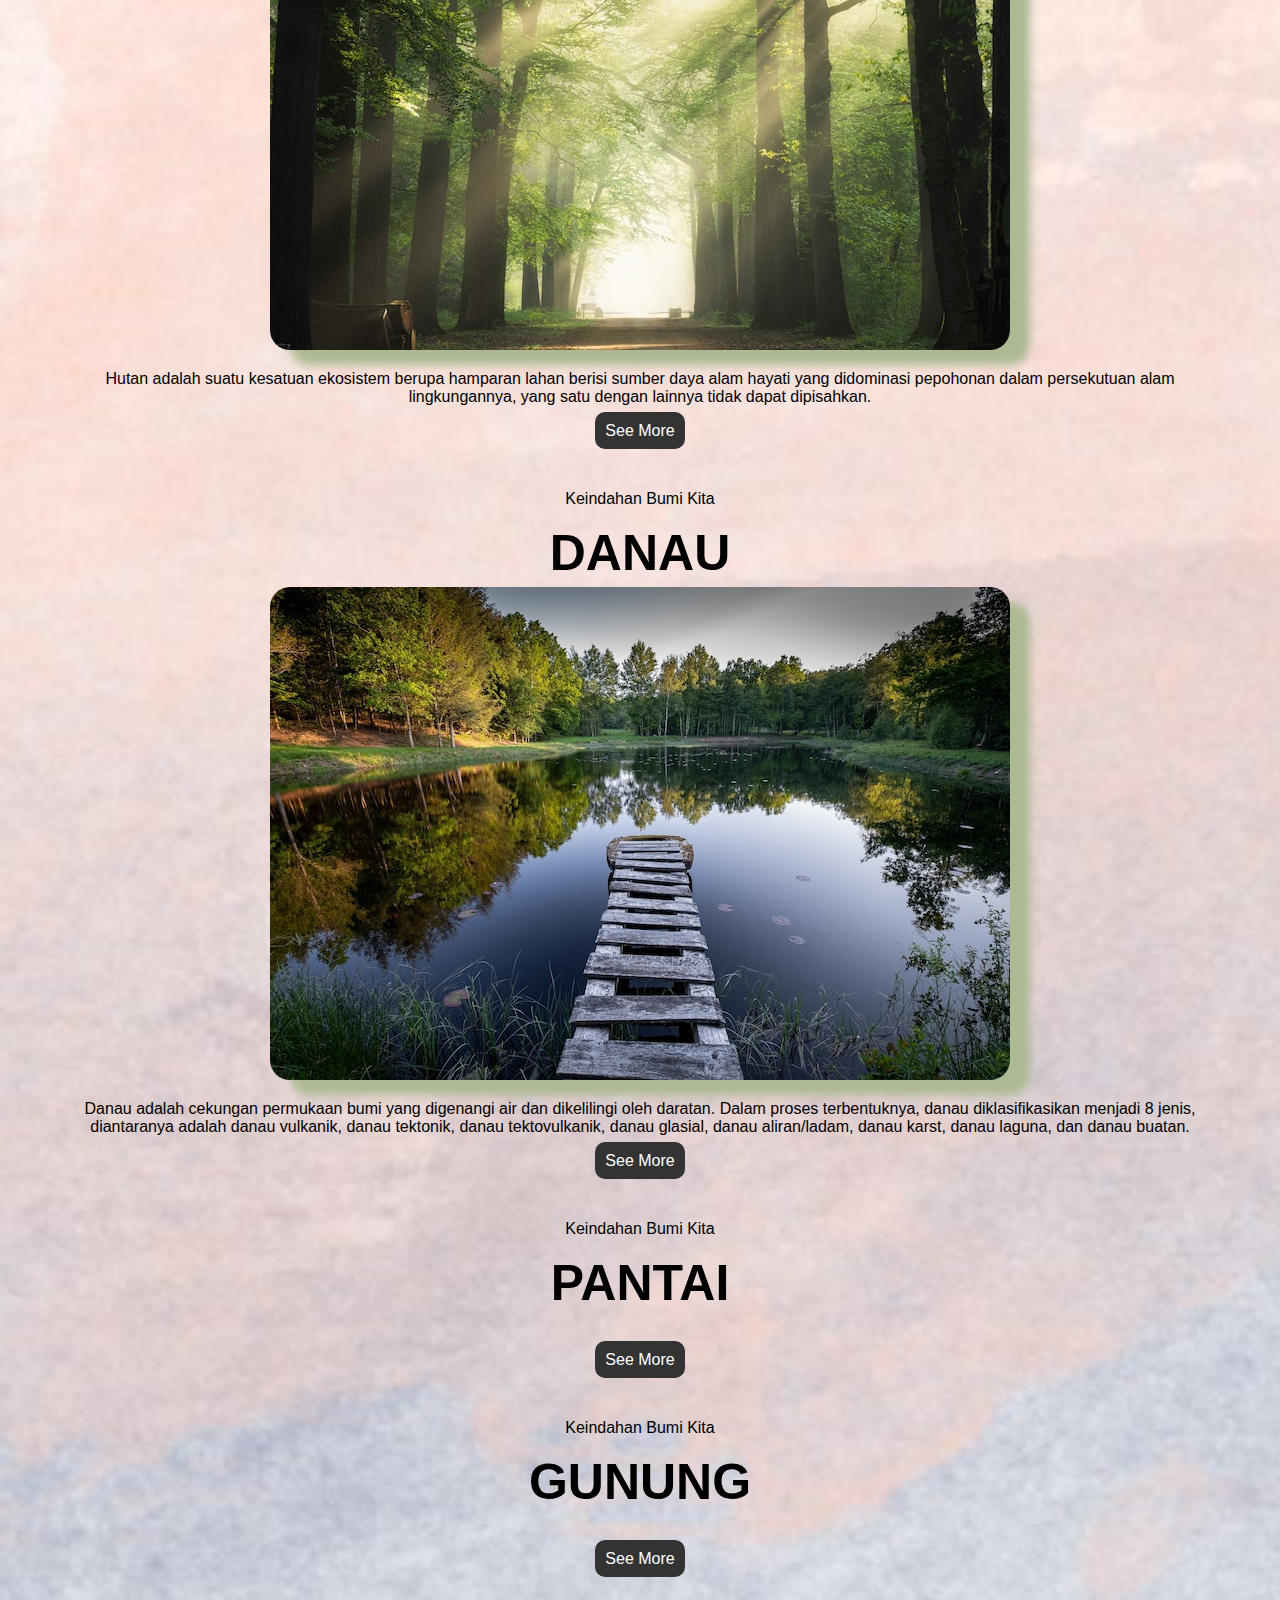
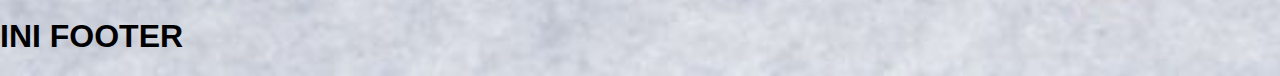
==== commit 7c8884bc: "menambahkan bagian top main" ====
--- a/home.html
+++ b/home.html
@@ -1,143 +1,91 @@
 <!DOCTYPE html>
 <html>
-  <head>
-    <meta charset="utf-8" />
-    <meta name="viewport" content="width=device-width, initial-scale=1" />
-    <title>Earth Web</title>
-    <link rel="stylesheet" type="text/css" href="style.css" />
-  </head>
-  <body>
-    <!-- navbar -->
-    <nav>
-      <div class="navbar">
-        <div class="topnav">
-          <a href="#home">Home</a>
-          <a href="#about">About</a>
-          <a href="#main">Main</a>
-          <a href="#contact">Contact</a>
-        </div>
-        <div class="tbl">
-          <a href="">Signup</a>
-          <a href="">Login</a>
-        </div>
-      </div>
-    </nav>
-    <!-- end of navbar -->
+<head>
+	<meta charset="utf-8">
+	<meta name="viewport" content="width=device-width, initial-scale=1">
+	<title>Earth Web</title>
+	<link rel="stylesheet" type="text/css" href="style.css">
+</head>
+<body>
+	<nav>
+		<div class="navbar">
+			<div class="topnav">
+				<a href="#home">Home</a>
+				<a href="">About</a>
+				<a href="">Main</a>
+				<a href="">Contact</a>
+			</div>
+			<div class="tbl">
+				<a href="">Signup</a>
+				<a href="">Login</a>
+			</div>
+		</div>
+	</nav>
+	<main class="top-wrapper">
+		<div class="topmain">
+			<h1>FIND OUT</h1>
+			<h1>ABOUT OUR EARTH</h1>
+		</div>
+	</main>
+	<header class="wrapper">
+		<div id="home" class="header">
+			<img src="source/earth.jpg">
+			<div class="konten">
+				<p>Tentang Bumi Kita</p>
+				<h1>OUR EARTH</h1>
+				<p class="deskripsi">Alam Adalah anugerah Tuhan yang harus kita jaga dan mensyukurinya, karena alam adalah sesuatu yang sangat penting. Menjaga lingkungan menjadi hal wajib yang harus kita lakukan sejak dini sebagai makhluk hidup (Manusia). Hal ini sangat penting untuk keberlangsungan hidup, terutama hewan dan tumbuhan yang harus kita jaga kelestariannya. Jika kita tidak merawatnya dengan baik maka akan terjadi kerusakan pada alam. Menjaga lingkungan tidak hanya teori belaka yang dipelajari di sekolah, namun harus kita jadikan sebagai pola hidup praktis.
 
-    <!-- header -->
-    <header class="wrapper">
-      <div id="home" class="header">
-        <img src="source/earth.jpg" />
-        <div class="konten">
-          <p>Tentang Bumi Kita</p>
-          <h1>OUR EARTH</h1>
-          <p class="deskripsi">
-            Alam Adalah anugerah Tuhan yang harus kita jaga dan mensyukurinya, karena alam adalah sesuatu yang sangat penting. Menjaga lingkungan menjadi hal wajib yang harus kita lakukan sejak dini sebagai makhluk hidup (Manusia). Hal ini
-            sangat penting untuk keberlangsungan hidup, terutama hewan dan tumbuhan yang harus kita jaga kelestariannya. Jika kita tidak merawatnya dengan baik maka akan terjadi kerusakan pada alam. Menjaga lingkungan tidak hanya teori
-            belaka yang dipelajari di sekolah, namun harus kita jadikan sebagai pola hidup praktis. Dalam kelestarian alam kita perlu menjaganya, salah satunya dengan membiasakan diri untuk memelihara kebersihan di lingkungan sekitar kita.
-            Dimana kita harus bisa peka terhadap apa yang dibutuhkan oleh lingkungan, seperti menanam tumbuh-tumbuhan di lingkungan sekitar serta tidak membuang sampah sembarangan. Melestarikan alam juga tidak melulu tentang hal itu, akan
-            tetapi juga dengan mengurangi menggunakan plastik. Dengan melakukan hal tersebut itu artinya kita sudah berupaya membantu untuk kelestarikan alam, meskipun dalam lingkungan sekitar.
-          </p>
-          <p><a href="" class="tbl-main">Get To Know</a></p>
-        </div>
-      </div>
-    </header>
-    <!-- end of header -->
-
-    <!-- main -->
-    <section id="main" class="main1">
-      <div class="tengah">
-        <div class="konten">
-          <p>Keindahan Bumi Kita</p>
-          <h2>HUTAN</h2>
-          <img src="source/hutan.jpg" />
-          <p>Hutan adalah suatu kesatuan ekosistem berupa hamparan lahan berisi sumber daya alam hayati yang didominasi pepohonan dalam persekutuan alam lingkungannya, yang satu dengan lainnya tidak dapat dipisahkan.</p>
-          <p>
-            <a href="" class="tbl-main"> <span>See More</span></a>
-          </p>
-        </div>
-      </div>
-    </section>
-    <section id="main">
-      <div class="tengah">
-        <div class="konten">
-          <p>Keindahan Bumi Kita</p>
-          <h2>DANAU</h2>
-          <img src="source/danau.jpg" />
-          <p>
-            Danau adalah cekungan permukaan bumi yang digenangi air dan dikelilingi oleh daratan. Dalam proses terbentuknya, danau diklasifikasikan menjadi 8 jenis, diantaranya adalah danau vulkanik, danau tektonik, danau tektovulkanik,
-            danau glasial, danau aliran/ladam, danau karst, danau laguna, dan danau buatan.
-          </p>
-          <p>
-            <a href="" class="tbl-main"> <span>See More</span></a>
-          </p>
-        </div>
-      </div>
-    </section>
-    <section id="main">
-      <div class="tengah">
-        <div class="konten">
-          <p>Keindahan Bumi Kita</p>
-          <h2>PANTAI</h2>
-          <img src="source/pantai.jpg" />
-          <p>Pantai atau pesisir adalah sebuah bentuk geografis yang terdiri dari pasir, dan terdapat di daerah pesisir laut. Daerah pantai menjadi batas antara daratan dan perairan laut.</p>
-          <p>
-            <a href="" class="tbl-main"> <span>See More</span></a>
-          </p>
-        </div>
-      </div>
-    </section>
-    <section id="main">
-      <div class="tengah">
-        <div class="konten">
-          <p>Keindahan Bumi Kita</p>
-          <h2>GUNUNG</h2>
-          <img src="source/gunung.jpg" />
-          <p>
-            Gunung adalah suatu bentuk permukaan tanah yang letaknya jauh lebih tinggi daripada tanah-tanah di daerah sekitarnya. Gunung pada umumnya lebih besar dibandingkan dengan bukit, tetapi bukit di suatu tempat bisa jadi lebih tinggi
-            dibandingkan dengan apa yang disebut gunung di tempat yang lain. Gunung pada umumnya memiliki lereng yang curam dan tajam atau bisa juga dikelilingi oleh puncak-puncak atau pegunungan.
-          </p>
-          <p>
-            <a href="" class="tbl-main"> <span>See More</span></a>
-          </p>
-        </div>
-      </div>
-    </section>
-    <!-- end of main -->
-
-    <!-- about us -->
-    <section id="about">
-      <div class="about">
-        <div class="konten">
-          <h3>About Us</h3>
-          <p>
-            Kita melakukan kebersihan secara global untuk menangani masalah yang ada di bumi ini, mulai dari membersihkan pantai, menanam ulang tumbuhan dan melakukan kegiatan gotonroyong guna memperbaiki kerusakan alam yang terjadi di bumi
-            ini
-          </p>
-          <p>
-            <a href="" class="tbl-main"> <span>See More</span></a>
-          </p>
-        </div>
-        <img src="source/clean1.jpg" alt="" />
-        <img src="source/clean2.jpg" alt="" />
-      </div>
-    </section>
-    <!-- end of about us -->
-  </body>
-  <!-- footer -->
-  <footer>
-    <div id="contact" class="footer">
-      <div class="footer-logo">
-        <img src="source/worldwide.png" alt="" />
-        <p>&copy; 2022 Kelompok A10 MKKD</p>
-      </div>
-      <div class="footer-list">
-        <ul>
-          <a href="#">Tentang Kami</a>
-          <a href="#">Hubungi Kami</a>
-        </ul>
-      </div>
-    </div>
-  </footer>
-  <!-- end of footer -->
-</html>
+                Dalam kelestarian alam kita perlu menjaganya, salah satunya dengan membiasakan diri untuk memelihara kebersihan di lingkungan sekitar kita. Dimana kita harus bisa peka terhadap apa yang dibutuhkan oleh lingkungan, seperti menanam tumbuh-tumbuhan di lingkungan sekitar serta tidak membuang sampah sembarangan. Melestarikan alam juga tidak melulu tentang hal itu, akan tetapi juga dengan mengurangi menggunakan plastik. Dengan melakukan hal tersebut itu artinya kita sudah berupaya membantu untuk kelestarikan alam, meskipun dalam lingkungan sekitar.</p>
+				<p><a href="" class="tbl-main">Get To Know</a></p>
+			</div>
+		</div>
+	</header>
+	<section id="main" class="main1">
+		<div class="tengah">
+			<div class="konten">
+				<p>Keindahan Bumi Kita</p>
+                <h2>HUTAN</h2>
+                <img src="source/hutan.jpg">
+                <p>Hutan adalah suatu kesatuan ekosistem berupa hamparan lahan berisi sumber daya alam hayati yang didominasi pepohonan dalam persekutuan alam lingkungannya, yang satu dengan lainnya tidak dapat dipisahkan.</p>
+                <p><a href="" class="tbl-main"> <span>See More</span></a></p>
+			</div>
+		</div>
+	</section>
+	<section id="main">
+		<div class="tengah">
+			<div class="konten">
+				<p>Keindahan Bumi Kita</p>
+                <h2>DANAU</h2>
+                <img src="source/danau.jpg">
+                <p>Danau adalah cekungan permukaan bumi yang digenangi air dan dikelilingi oleh daratan. Dalam proses terbentuknya, danau diklasifikasikan menjadi 8 jenis, diantaranya adalah danau vulkanik, danau tektonik, danau tektovulkanik, danau glasial, danau aliran/ladam, danau karst, danau laguna, dan danau buatan.</p>
+                <p><a href="" class="tbl-main"> <span>See More</span></a></p>
+			</div>
+		</div>
+	</section>
+	<section id="main">
+		<div class="tengah">
+			<div class="konten">
+				<p>Keindahan Bumi Kita</p>
+                <h2>PANTAI</h2>
+                <img src="">
+                <p></p>
+                <p><a href="" class="tbl-main"> <span>See More</span></a></p>
+			</div>
+		</div>
+	</section>
+	<section id="main">
+		<div class="tengah">
+			<div class="konten">
+				<p>Keindahan Bumi Kita</p>
+                <h2>GUNUNG</h2>
+                <img src="">
+                <p></p>
+                <p><a href="" class="tbl-main"> <span>See More</span></a></p>
+			</div>
+		</div>
+	</section>
+</body>
+<footer>
+	<h1>INI FOOTER</h1>
+</footer>
+</html>--- a/style.css
+++ b/style.css
@@ -1,168 +1,125 @@
 body {
-  margin: 0;
-  font-family: Arial, Helvetica, sans-serif;
-  background-image: url(source/background.jpg);
-  background-size: cover;
+	margin: 0;
+	font-family: Arial, Helvetica, sans-serif;
+	background-image: url(source/background.jpg);
+	background-size: cover;
 }
 
-/* navbar style */
-nav {
-  width: 100%;
-  margin: auto;
-  position: fixed;
-  z-index: 1;
+nav{
+	width: 100%;
+	margin: auto;
+	position: fixed;
+	z-index: 1;
+}
+
+.top-wrapper{
+	width: 100%;
+	margin: auto;
+    position: relative;
+	background-image: url('../source/Main.jpg');
+	background-size: cover;
+}
+
+.topmain{
+	padding: 230px 100px 230px 100px;
+}
+
+.topmain h1{
+	color: #f2f2f2f2;
+	font-size: 60px;
+	text-align: center;
+	font-weight: 900;
+	line-height: 70%;
+	text-shadow: 2px 2px black;
+	padding-bottom: 2px;
+
 }
 
 section {
-  margin: 50px;
+	margin: 50px;
 }
 
 .navbar {
-  background-color: #333;
-  overflow: hidden;
+	background-color: #333;
+	overflow: hidden;
 }
 
 .topnav a {
-  float: left;
-  color: #f2f2f2f2;
-  text-align: center;
-  padding: 12px 16px;
-  text-decoration: none;
-  font-size: 17px;
+	float: left;
+	color: #f2f2f2f2;
+	text-align: center;
+	padding: 12px 16px;
+	text-decoration: none;
+	font-size: 17px;
 }
 
 .tbl a {
-  float: right;
-  color: #f2f2f2f2;
-  text-align: center;
-  padding: 12px 16px;
-  text-decoration: none;
-  font-size: 17px;
+	float: right;
+	color: #f2f2f2f2;
+	text-align: center;
+	padding: 12px 16px;
+	text-decoration: none;
+	font-size: 17px;
 }
 
 .topnav a:hover {
-  background-color: #e4e9be;
-  color: black;
+	background-color: #E4E9BE;
+	color: black;
 }
 .tbl a:hover {
-  background-color: #e4e9be;
-  color: black;
+	background-color: #E4E9BE;
+	color: black;
 }
-/* end of navbar style */
 
-/* header */
 .wrapper {
-  width: 100%;
-  margin: auto;
-  position: relative;
+    width: 100%;
+    margin: auto;
+    position: relative;
 }
 
 .header {
-  display: flex;
-  padding: 100px 100px 0px 100px;
+	display: flex;
+	padding: 100px 100px 0px 100px;
 }
-
-/* header and main */
 .konten {
-  text-align: center;
+	text-align: center;
 }
 .konten h1 {
-  font-size: 40px;
+	font-size: 40px;
 }
 .konten h2 {
-  font-size: 50px;
-  margin: 5px;
+	font-size: 50px;
+	margin: 5px;
 }
 .header {
-  font-family: calibri;
-  font-size: 20px;
+	font-family: calibri;
+	font-size: 20px;
 }
 
 a.tbl-main {
-  background-color: #333;
-  text-decoration: none;
-  padding: 10px;
-  color: white;
-  border-radius: 10px;
+	background-color: #333;
+	text-decoration: none;
+	padding: 10px;
+	color: white;
+	border-radius: 10px;
 }
 a.tbl-main:hover {
-  background-color: #e4e9be;
-  color: black;
+	background-color: #E4E9BE;
+	color: black;
 }
 
 .deskripsi {
-  text-align: left;
-  margin-left: 20px;
-  font-size: 20px;
+	text-align: left;
+	margin-left: 20px;
+	font-size: 20px;
 }
 
 .header img {
-  border-radius: 20px;
-  box-shadow: 20px 15px 10px #acb992;
+	border-radius: 20px;
+	box-shadow: 20px 15px 10px #ACB992;
 }
 
 .konten img {
-  border-radius: 20px;
-  box-shadow: 20px 15px 10px #acb992;
-}
-
-/* About */
-.about {
-  text-align: center;
-  padding: 50px;
-}
-
-.about img {
-  width: 40%;
-  margin: 20px;
-  height: auto;
-  border-radius: 20px;
-  box-shadow: 20px 15px 10px #acb992;
-}
-
-.tbl-about {
-  text-align: center;
-}
-/* end of about */
-
-/* footer */
-footer {
-  width: 100%;
-  margin: auto;
-}
-.footer {
-  background-color: #333;
-  overflow: hidden;
-}
-
-.footer-logo {
-  float: left;
-  width: 350px;
-}
-
-.footer-logo img {
-  height: 40px;
-  float: left;
-  padding: 20px;
-}
-
-.footer-logo p {
-  padding: 20px;
-  color: white;
-}
-.footer-list {
-  float: right;
-}
-.footer-list a {
-  float: right;
-  color: #f2f2f2f2;
-  text-align: center;
-  padding: 20px 20px 20px 20px;
-  text-decoration: none;
-  font-size: 17px;
-}
-.footer-list a:hover {
-  background-color: #e4e9be;
-  color: black;
-}
-/* end of footer */
+	border-radius: 20px;
+	box-shadow: 20px 15px 10px #ACB992;
+}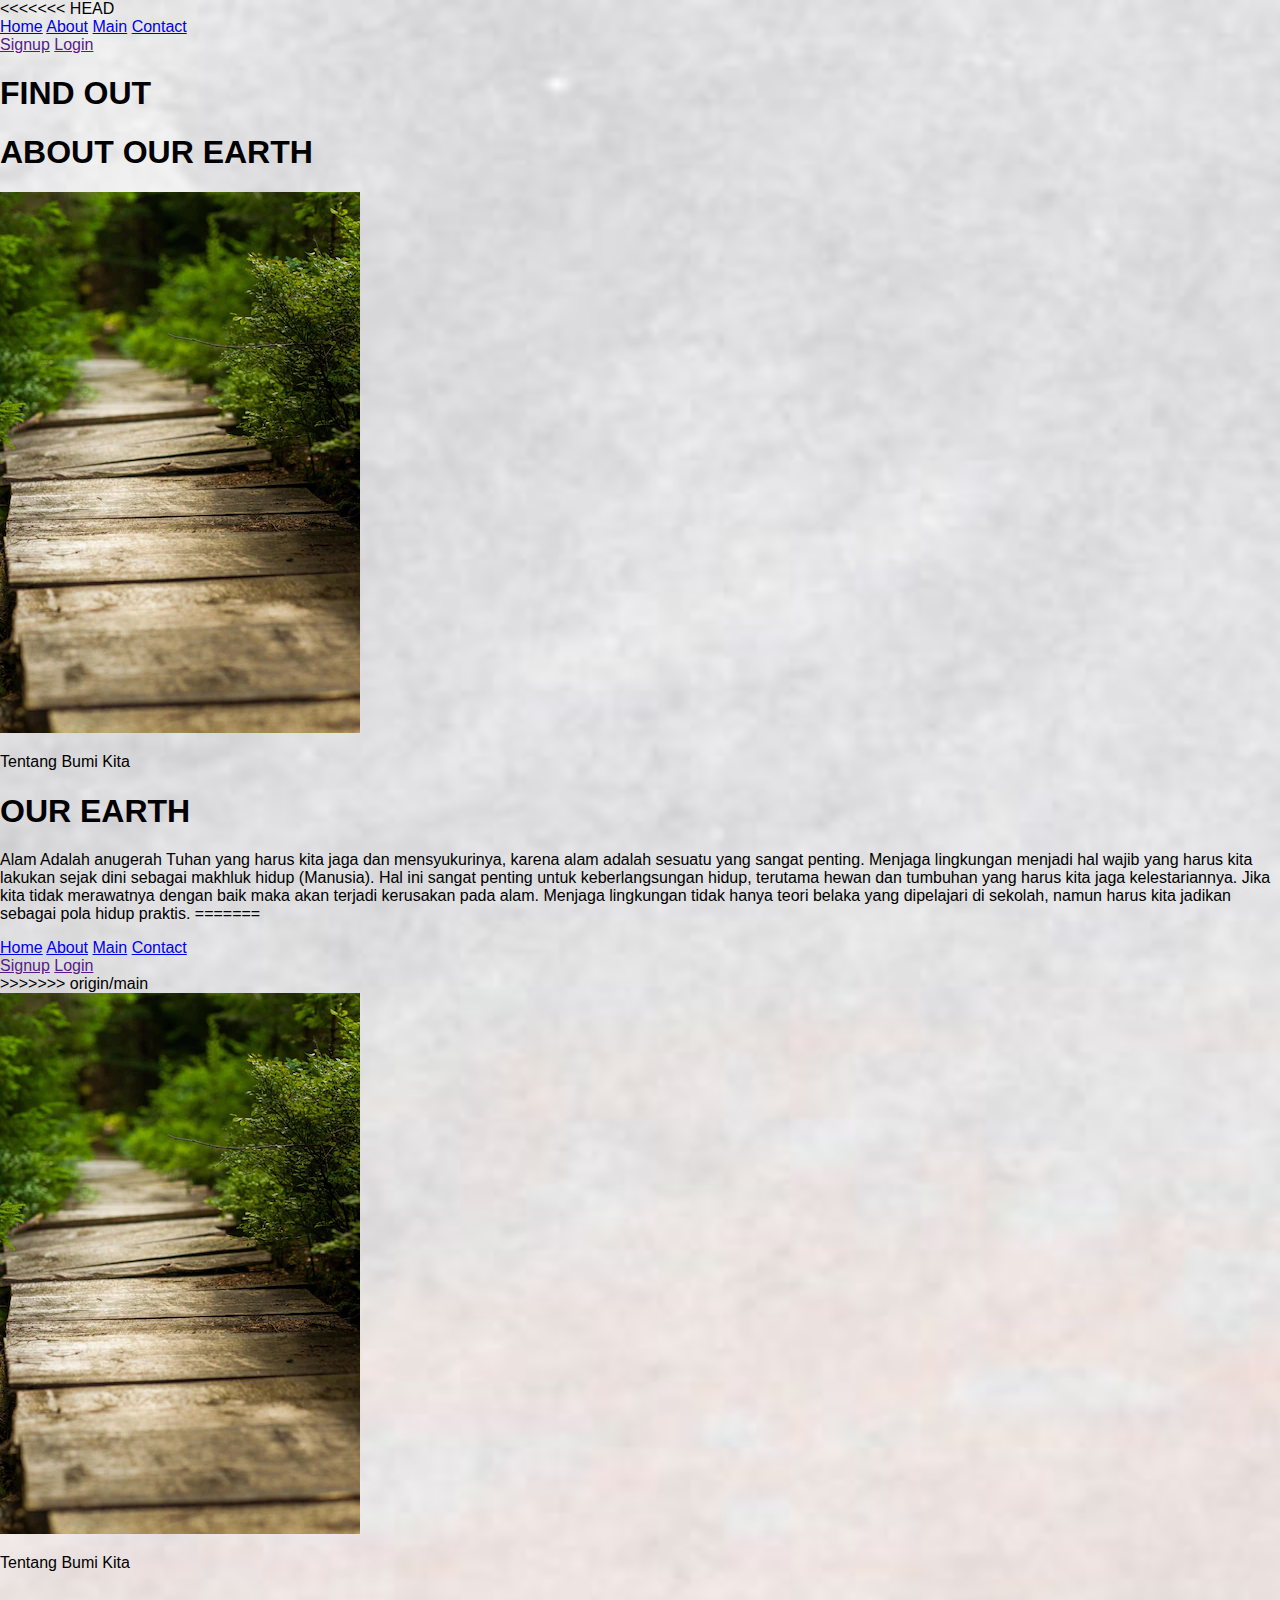
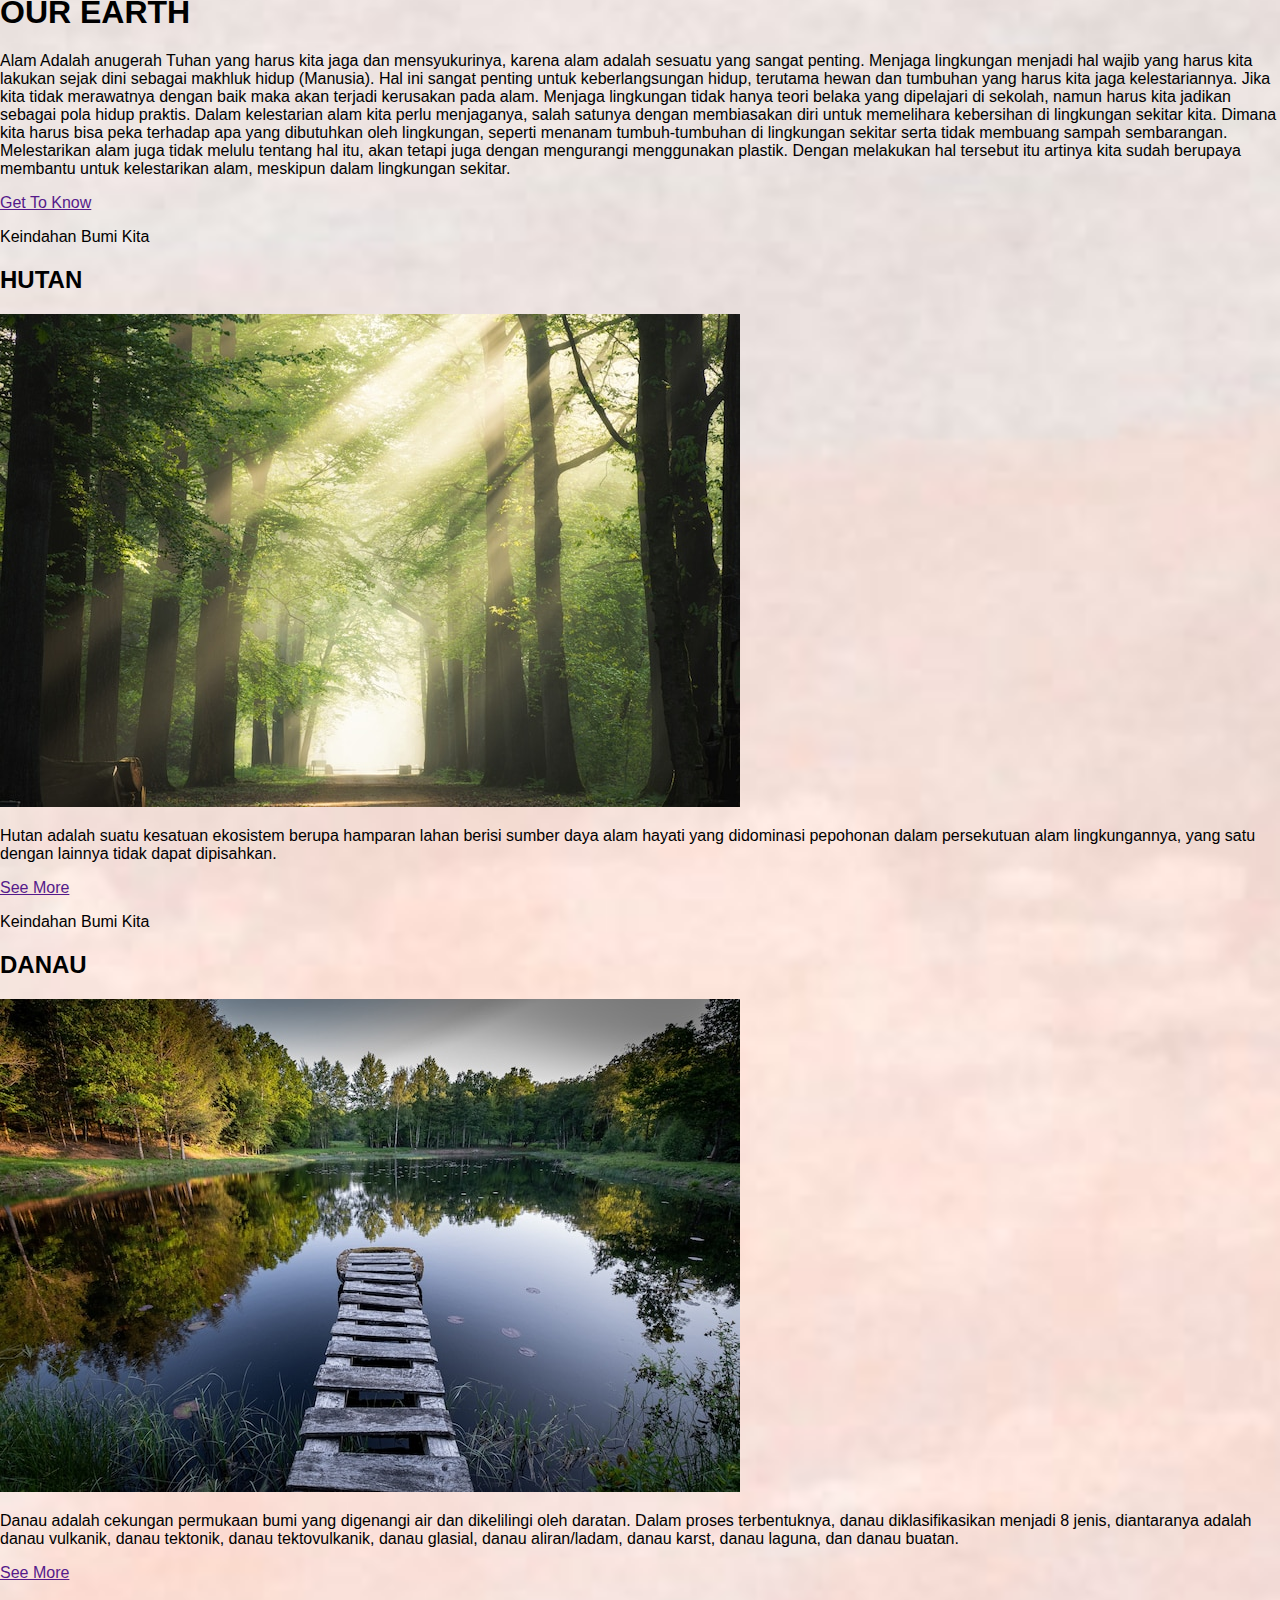
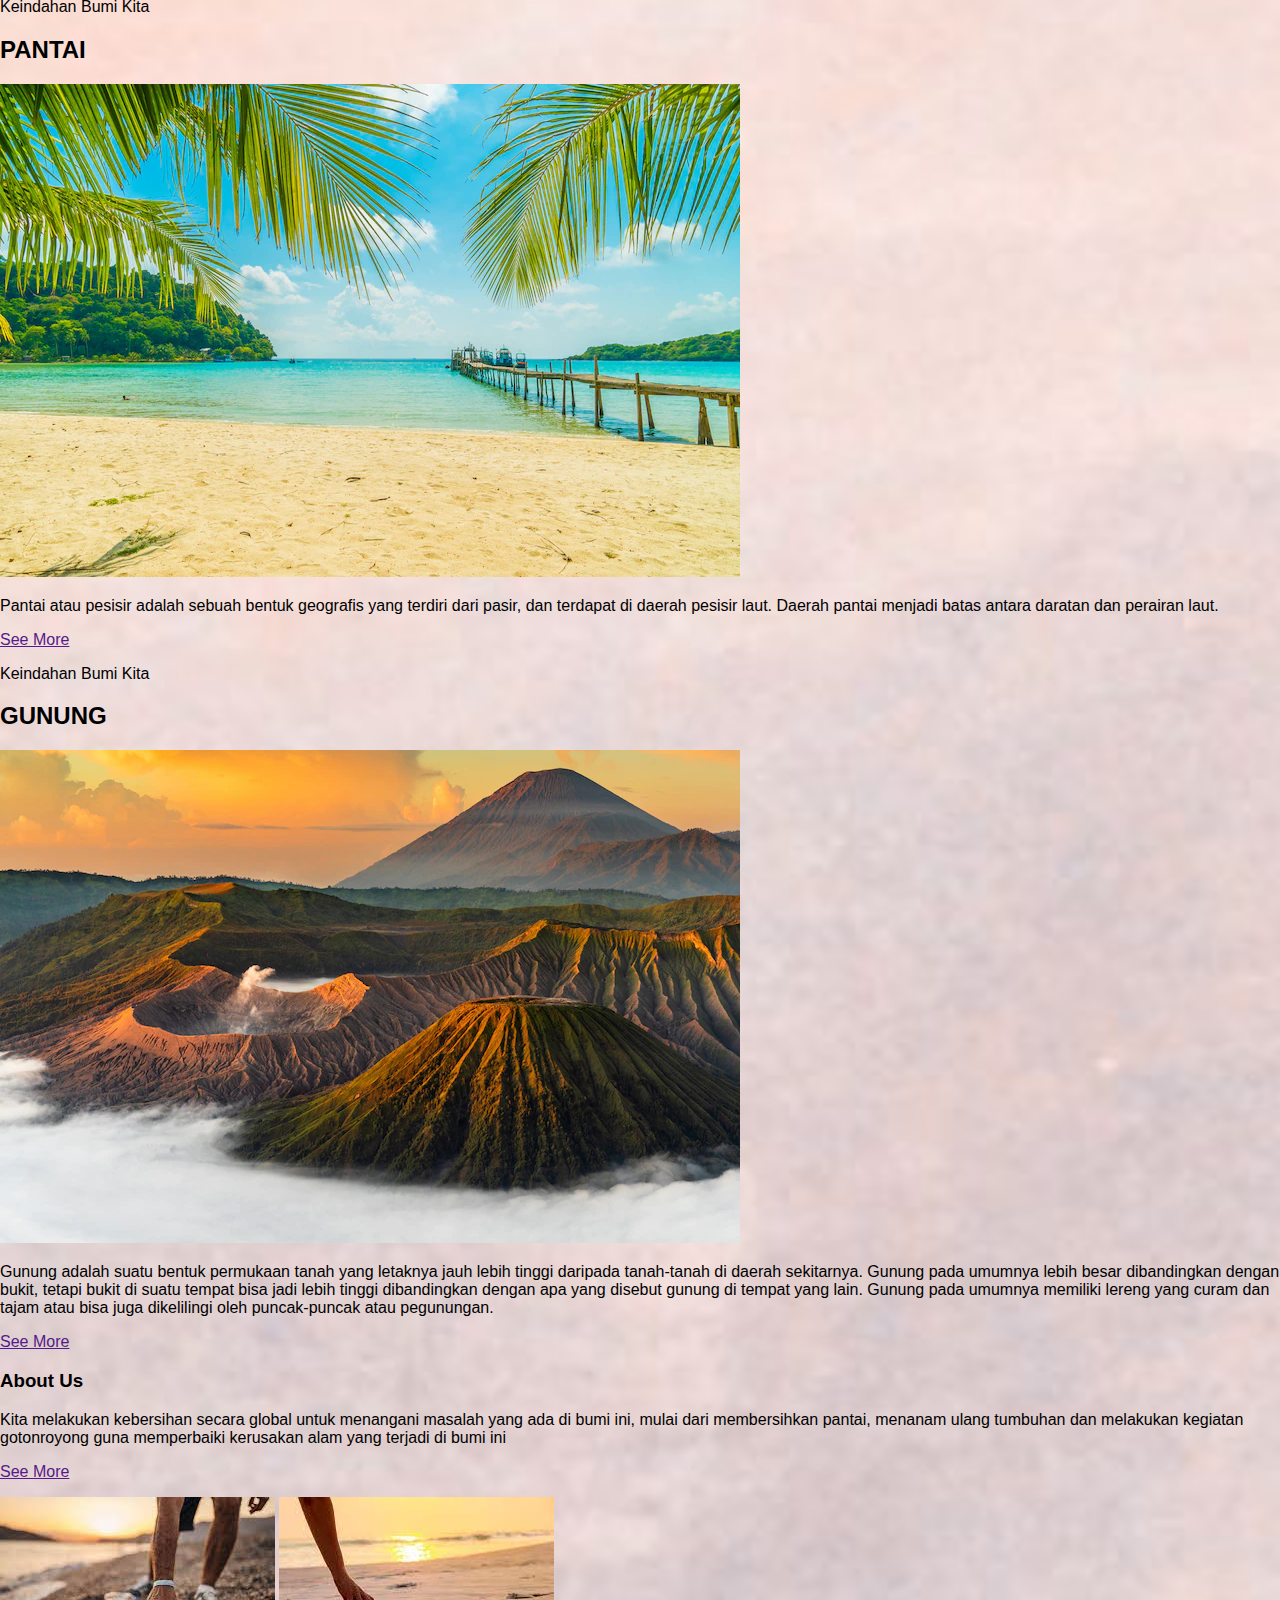
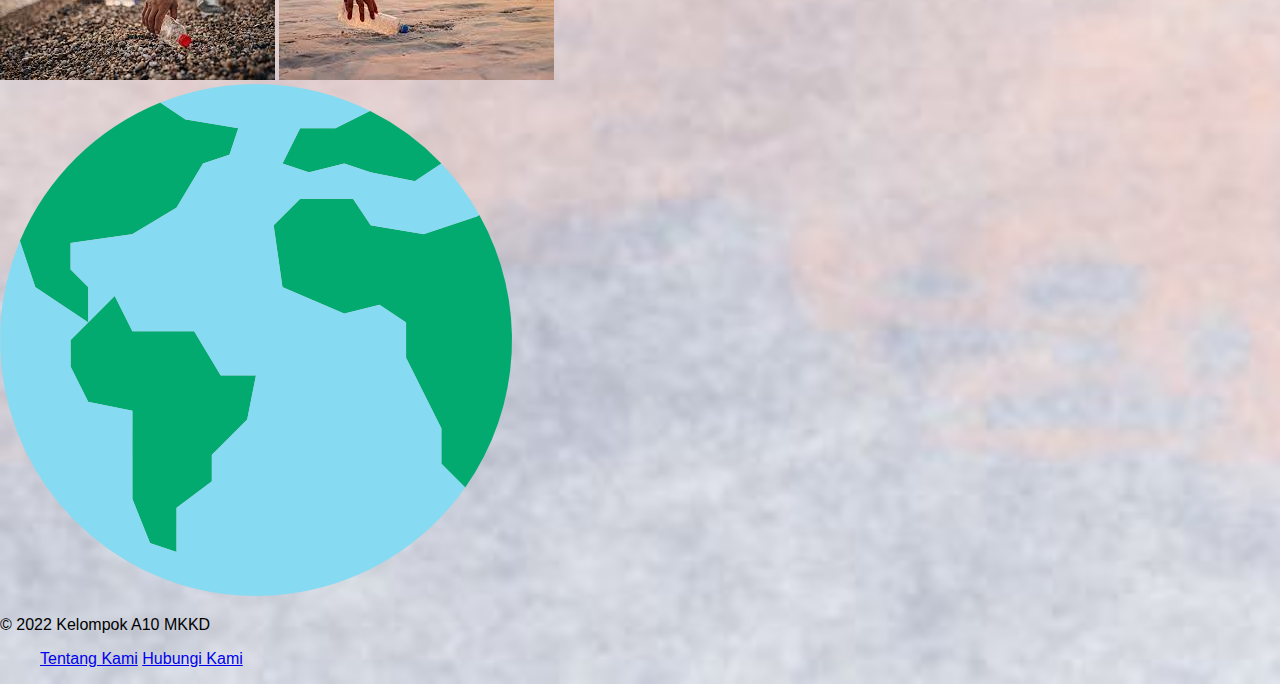
==== commit 08fd59d0: "menambahkan bagian top main" ====
--- a/home.html
+++ b/home.html
@@ -1,5 +1,6 @@
 <!DOCTYPE html>
 <html>
+<<<<<<< HEAD
 <head>
 	<meta charset="utf-8">
 	<meta name="viewport" content="width=device-width, initial-scale=1">
@@ -11,9 +12,9 @@
 		<div class="navbar">
 			<div class="topnav">
 				<a href="#home">Home</a>
-				<a href="">About</a>
-				<a href="">Main</a>
-				<a href="">Contact</a>
+				<a href="#about">About</a>
+				<a href="#main">Main</a>
+				<a href="#contact">Contact</a>
 			</div>
 			<div class="tbl">
 				<a href="">Signup</a>
@@ -34,58 +35,146 @@
 				<p>Tentang Bumi Kita</p>
 				<h1>OUR EARTH</h1>
 				<p class="deskripsi">Alam Adalah anugerah Tuhan yang harus kita jaga dan mensyukurinya, karena alam adalah sesuatu yang sangat penting. Menjaga lingkungan menjadi hal wajib yang harus kita lakukan sejak dini sebagai makhluk hidup (Manusia). Hal ini sangat penting untuk keberlangsungan hidup, terutama hewan dan tumbuhan yang harus kita jaga kelestariannya. Jika kita tidak merawatnya dengan baik maka akan terjadi kerusakan pada alam. Menjaga lingkungan tidak hanya teori belaka yang dipelajari di sekolah, namun harus kita jadikan sebagai pola hidup praktis.
+=======
+  <head>
+    <meta charset="utf-8" />
+    <meta name="viewport" content="width=device-width, initial-scale=1" />
+    <title>Earth Web</title>
+    <link rel="stylesheet" type="text/css" href="style.css" />
+  </head>
+  <body>
+    <!-- navbar -->
+    <nav>
+      <div class="navbar">
+        <div class="topnav">
+          <a href="#home">Home</a>
+          <a href="#about">About</a>
+          <a href="#main">Main</a>
+          <a href="#contact">Contact</a>
+        </div>
+        <div class="tbl">
+          <a href="">Signup</a>
+          <a href="">Login</a>
+        </div>
+      </div>
+    </nav>
+    <!-- end of navbar -->
+>>>>>>> origin/main
 
-                Dalam kelestarian alam kita perlu menjaganya, salah satunya dengan membiasakan diri untuk memelihara kebersihan di lingkungan sekitar kita. Dimana kita harus bisa peka terhadap apa yang dibutuhkan oleh lingkungan, seperti menanam tumbuh-tumbuhan di lingkungan sekitar serta tidak membuang sampah sembarangan. Melestarikan alam juga tidak melulu tentang hal itu, akan tetapi juga dengan mengurangi menggunakan plastik. Dengan melakukan hal tersebut itu artinya kita sudah berupaya membantu untuk kelestarikan alam, meskipun dalam lingkungan sekitar.</p>
-				<p><a href="" class="tbl-main">Get To Know</a></p>
-			</div>
-		</div>
-	</header>
-	<section id="main" class="main1">
-		<div class="tengah">
-			<div class="konten">
-				<p>Keindahan Bumi Kita</p>
-                <h2>HUTAN</h2>
-                <img src="source/hutan.jpg">
-                <p>Hutan adalah suatu kesatuan ekosistem berupa hamparan lahan berisi sumber daya alam hayati yang didominasi pepohonan dalam persekutuan alam lingkungannya, yang satu dengan lainnya tidak dapat dipisahkan.</p>
-                <p><a href="" class="tbl-main"> <span>See More</span></a></p>
-			</div>
-		</div>
-	</section>
-	<section id="main">
-		<div class="tengah">
-			<div class="konten">
-				<p>Keindahan Bumi Kita</p>
-                <h2>DANAU</h2>
-                <img src="source/danau.jpg">
-                <p>Danau adalah cekungan permukaan bumi yang digenangi air dan dikelilingi oleh daratan. Dalam proses terbentuknya, danau diklasifikasikan menjadi 8 jenis, diantaranya adalah danau vulkanik, danau tektonik, danau tektovulkanik, danau glasial, danau aliran/ladam, danau karst, danau laguna, dan danau buatan.</p>
-                <p><a href="" class="tbl-main"> <span>See More</span></a></p>
-			</div>
-		</div>
-	</section>
-	<section id="main">
-		<div class="tengah">
-			<div class="konten">
-				<p>Keindahan Bumi Kita</p>
-                <h2>PANTAI</h2>
-                <img src="">
-                <p></p>
-                <p><a href="" class="tbl-main"> <span>See More</span></a></p>
-			</div>
-		</div>
-	</section>
-	<section id="main">
-		<div class="tengah">
-			<div class="konten">
-				<p>Keindahan Bumi Kita</p>
-                <h2>GUNUNG</h2>
-                <img src="">
-                <p></p>
-                <p><a href="" class="tbl-main"> <span>See More</span></a></p>
-			</div>
-		</div>
-	</section>
-</body>
-<footer>
-	<h1>INI FOOTER</h1>
-</footer>
-</html>+    <!-- header -->
+    <header class="wrapper">
+      <div id="home" class="header">
+        <img src="source/earth.jpg" />
+        <div class="konten">
+          <p>Tentang Bumi Kita</p>
+          <h1>OUR EARTH</h1>
+          <p class="deskripsi">
+            Alam Adalah anugerah Tuhan yang harus kita jaga dan mensyukurinya, karena alam adalah sesuatu yang sangat penting. Menjaga lingkungan menjadi hal wajib yang harus kita lakukan sejak dini sebagai makhluk hidup (Manusia). Hal ini
+            sangat penting untuk keberlangsungan hidup, terutama hewan dan tumbuhan yang harus kita jaga kelestariannya. Jika kita tidak merawatnya dengan baik maka akan terjadi kerusakan pada alam. Menjaga lingkungan tidak hanya teori
+            belaka yang dipelajari di sekolah, namun harus kita jadikan sebagai pola hidup praktis. Dalam kelestarian alam kita perlu menjaganya, salah satunya dengan membiasakan diri untuk memelihara kebersihan di lingkungan sekitar kita.
+            Dimana kita harus bisa peka terhadap apa yang dibutuhkan oleh lingkungan, seperti menanam tumbuh-tumbuhan di lingkungan sekitar serta tidak membuang sampah sembarangan. Melestarikan alam juga tidak melulu tentang hal itu, akan
+            tetapi juga dengan mengurangi menggunakan plastik. Dengan melakukan hal tersebut itu artinya kita sudah berupaya membantu untuk kelestarikan alam, meskipun dalam lingkungan sekitar.
+          </p>
+          <p><a href="" class="tbl-main">Get To Know</a></p>
+        </div>
+      </div>
+    </header>
+    <!-- end of header -->
+
+    <!-- main -->
+    <section id="main" class="main1">
+      <div class="tengah">
+        <div class="konten">
+          <p>Keindahan Bumi Kita</p>
+          <h2>HUTAN</h2>
+          <img src="source/hutan.jpg" />
+          <p>Hutan adalah suatu kesatuan ekosistem berupa hamparan lahan berisi sumber daya alam hayati yang didominasi pepohonan dalam persekutuan alam lingkungannya, yang satu dengan lainnya tidak dapat dipisahkan.</p>
+          <p>
+            <a href="" class="tbl-main"> <span>See More</span></a>
+          </p>
+        </div>
+      </div>
+    </section>
+    <section id="main">
+      <div class="tengah">
+        <div class="konten">
+          <p>Keindahan Bumi Kita</p>
+          <h2>DANAU</h2>
+          <img src="source/danau.jpg" />
+          <p>
+            Danau adalah cekungan permukaan bumi yang digenangi air dan dikelilingi oleh daratan. Dalam proses terbentuknya, danau diklasifikasikan menjadi 8 jenis, diantaranya adalah danau vulkanik, danau tektonik, danau tektovulkanik,
+            danau glasial, danau aliran/ladam, danau karst, danau laguna, dan danau buatan.
+          </p>
+          <p>
+            <a href="" class="tbl-main"> <span>See More</span></a>
+          </p>
+        </div>
+      </div>
+    </section>
+    <section id="main">
+      <div class="tengah">
+        <div class="konten">
+          <p>Keindahan Bumi Kita</p>
+          <h2>PANTAI</h2>
+          <img src="source/pantai.jpg" />
+          <p>Pantai atau pesisir adalah sebuah bentuk geografis yang terdiri dari pasir, dan terdapat di daerah pesisir laut. Daerah pantai menjadi batas antara daratan dan perairan laut.</p>
+          <p>
+            <a href="" class="tbl-main"> <span>See More</span></a>
+          </p>
+        </div>
+      </div>
+    </section>
+    <section id="main">
+      <div class="tengah">
+        <div class="konten">
+          <p>Keindahan Bumi Kita</p>
+          <h2>GUNUNG</h2>
+          <img src="source/gunung.jpg" />
+          <p>
+            Gunung adalah suatu bentuk permukaan tanah yang letaknya jauh lebih tinggi daripada tanah-tanah di daerah sekitarnya. Gunung pada umumnya lebih besar dibandingkan dengan bukit, tetapi bukit di suatu tempat bisa jadi lebih tinggi
+            dibandingkan dengan apa yang disebut gunung di tempat yang lain. Gunung pada umumnya memiliki lereng yang curam dan tajam atau bisa juga dikelilingi oleh puncak-puncak atau pegunungan.
+          </p>
+          <p>
+            <a href="" class="tbl-main"> <span>See More</span></a>
+          </p>
+        </div>
+      </div>
+    </section>
+    <!-- end of main -->
+
+    <!-- about us -->
+    <section id="about">
+      <div class="about">
+        <div class="konten">
+          <h3>About Us</h3>
+          <p>
+            Kita melakukan kebersihan secara global untuk menangani masalah yang ada di bumi ini, mulai dari membersihkan pantai, menanam ulang tumbuhan dan melakukan kegiatan gotonroyong guna memperbaiki kerusakan alam yang terjadi di bumi
+            ini
+          </p>
+          <p>
+            <a href="" class="tbl-main"> <span>See More</span></a>
+          </p>
+        </div>
+        <img src="source/clean1.jpg" alt="" />
+        <img src="source/clean2.jpg" alt="" />
+      </div>
+    </section>
+    <!-- end of about us -->
+  </body>
+  <!-- footer -->
+  <footer>
+    <div id="contact" class="footer">
+      <div class="footer-logo">
+        <img src="source/worldwide.png" alt="" />
+        <p>&copy; 2022 Kelompok A10 MKKD</p>
+      </div>
+      <div class="footer-list">
+        <ul>
+          <a href="#">Tentang Kami</a>
+          <a href="#">Hubungi Kami</a>
+        </ul>
+      </div>
+    </div>
+  </footer>
+  <!-- end of footer -->
+</html>
--- a/style.css
+++ b/style.css
@@ -1,15 +1,24 @@
 body {
-	margin: 0;
-	font-family: Arial, Helvetica, sans-serif;
-	background-image: url(source/background.jpg);
-	background-size: cover;
+  margin: 0;
+  font-family: Arial, Helvetica, sans-serif;
+  background-image: url(source/background.jpg);
+  background-size: cover;
 }
 
+<<<<<<< HEAD
 nav{
 	width: 100%;
 	margin: auto;
 	position: fixed;
 	z-index: 1;
+=======
+/* navbar style */
+nav{
+  width: 100%;
+  margin: auto;
+  position: fixed;
+  z-index: 1;
+>>>>>>> origin/main
 }
 
 .top-wrapper{
@@ -36,90 +45,155 @@
 }
 
 section {
-	margin: 50px;
+  margin: 50px;
 }
 
 .navbar {
-	background-color: #333;
-	overflow: hidden;
+  background-color: #333;
+  overflow: hidden;
 }
 
 .topnav a {
-	float: left;
-	color: #f2f2f2f2;
-	text-align: center;
-	padding: 12px 16px;
-	text-decoration: none;
-	font-size: 17px;
+  float: left;
+  color: #f2f2f2f2;
+  text-align: center;
+  padding: 12px 16px;
+  text-decoration: none;
+  font-size: 17px;
 }
 
 .tbl a {
-	float: right;
-	color: #f2f2f2f2;
-	text-align: center;
-	padding: 12px 16px;
-	text-decoration: none;
-	font-size: 17px;
+  float: right;
+  color: #f2f2f2f2;
+  text-align: center;
+  padding: 12px 16px;
+  text-decoration: none;
+  font-size: 17px;
 }
 
 .topnav a:hover {
-	background-color: #E4E9BE;
-	color: black;
+  background-color: #e4e9be;
+  color: black;
 }
 .tbl a:hover {
-	background-color: #E4E9BE;
-	color: black;
+  background-color: #e4e9be;
+  color: black;
 }
+/* end of navbar style */
 
+/* header */
 .wrapper {
-    width: 100%;
-    margin: auto;
-    position: relative;
+  width: 100%;
+  margin: auto;
+  position: relative;
 }
 
 .header {
-	display: flex;
-	padding: 100px 100px 0px 100px;
+  display: flex;
+  padding: 100px 100px 0px 100px;
 }
+
+/* header and main */
 .konten {
-	text-align: center;
+  text-align: center;
 }
 .konten h1 {
-	font-size: 40px;
+  font-size: 40px;
 }
 .konten h2 {
-	font-size: 50px;
-	margin: 5px;
+  font-size: 50px;
+  margin: 5px;
 }
 .header {
-	font-family: calibri;
-	font-size: 20px;
+  font-family: calibri;
+  font-size: 20px;
 }
 
 a.tbl-main {
-	background-color: #333;
-	text-decoration: none;
-	padding: 10px;
-	color: white;
-	border-radius: 10px;
+  background-color: #333;
+  text-decoration: none;
+  padding: 10px;
+  color: white;
+  border-radius: 10px;
 }
 a.tbl-main:hover {
-	background-color: #E4E9BE;
-	color: black;
+  background-color: #e4e9be;
+  color: black;
 }
 
 .deskripsi {
-	text-align: left;
-	margin-left: 20px;
-	font-size: 20px;
+  text-align: left;
+  margin-left: 20px;
+  font-size: 20px;
 }
 
 .header img {
-	border-radius: 20px;
-	box-shadow: 20px 15px 10px #ACB992;
+  border-radius: 20px;
+  box-shadow: 20px 15px 10px #acb992;
 }
 
 .konten img {
-	border-radius: 20px;
-	box-shadow: 20px 15px 10px #ACB992;
-}+  border-radius: 20px;
+  box-shadow: 20px 15px 10px #acb992;
+}
+
+/* About */
+.about {
+  text-align: center;
+  padding: 50px;
+}
+
+.about img {
+  width: 40%;
+  margin: 20px;
+  height: auto;
+  border-radius: 20px;
+  box-shadow: 20px 15px 10px #acb992;
+}
+
+.tbl-about {
+  text-align: center;
+}
+/* end of about */
+
+/* footer */
+footer {
+  width: 100%;
+  margin: auto;
+}
+.footer {
+  background-color: #333;
+  overflow: hidden;
+}
+
+.footer-logo {
+  float: left;
+  width: 350px;
+}
+
+.footer-logo img {
+  height: 40px;
+  float: left;
+  padding: 20px;
+}
+
+.footer-logo p {
+  padding: 20px;
+  color: white;
+}
+.footer-list {
+  float: right;
+}
+.footer-list a {
+  float: right;
+  color: #f2f2f2f2;
+  text-align: center;
+  padding: 20px 20px 20px 20px;
+  text-decoration: none;
+  font-size: 17px;
+}
+.footer-list a:hover {
+  background-color: #e4e9be;
+  color: black;
+}
+/* end of footer */
--- a/style.css
+++ b/style.css
@@ -1,15 +1,24 @@
 body {
-	margin: 0;
-	font-family: Arial, Helvetica, sans-serif;
-	background-image: url(source/background.jpg);
-	background-size: cover;
+  margin: 0;
+  font-family: Arial, Helvetica, sans-serif;
+  background-image: url(source/background.jpg);
+  background-size: cover;
 }
 
+<<<<<<< HEAD
 nav{
 	width: 100%;
 	margin: auto;
 	position: fixed;
 	z-index: 1;
+=======
+/* navbar style */
+nav{
+  width: 100%;
+  margin: auto;
+  position: fixed;
+  z-index: 1;
+>>>>>>> origin/main
 }
 
 .top-wrapper{
@@ -36,90 +45,155 @@
 }
 
 section {
-	margin: 50px;
+  margin: 50px;
 }
 
 .navbar {
-	background-color: #333;
-	overflow: hidden;
+  background-color: #333;
+  overflow: hidden;
 }
 
 .topnav a {
-	float: left;
-	color: #f2f2f2f2;
-	text-align: center;
-	padding: 12px 16px;
-	text-decoration: none;
-	font-size: 17px;
+  float: left;
+  color: #f2f2f2f2;
+  text-align: center;
+  padding: 12px 16px;
+  text-decoration: none;
+  font-size: 17px;
 }
 
 .tbl a {
-	float: right;
-	color: #f2f2f2f2;
-	text-align: center;
-	padding: 12px 16px;
-	text-decoration: none;
-	font-size: 17px;
+  float: right;
+  color: #f2f2f2f2;
+  text-align: center;
+  padding: 12px 16px;
+  text-decoration: none;
+  font-size: 17px;
 }
 
 .topnav a:hover {
-	background-color: #E4E9BE;
-	color: black;
+  background-color: #e4e9be;
+  color: black;
 }
 .tbl a:hover {
-	background-color: #E4E9BE;
-	color: black;
+  background-color: #e4e9be;
+  color: black;
 }
+/* end of navbar style */
 
+/* header */
 .wrapper {
-    width: 100%;
-    margin: auto;
-    position: relative;
+  width: 100%;
+  margin: auto;
+  position: relative;
 }
 
 .header {
-	display: flex;
-	padding: 100px 100px 0px 100px;
+  display: flex;
+  padding: 100px 100px 0px 100px;
 }
+
+/* header and main */
 .konten {
-	text-align: center;
+  text-align: center;
 }
 .konten h1 {
-	font-size: 40px;
+  font-size: 40px;
 }
 .konten h2 {
-	font-size: 50px;
-	margin: 5px;
+  font-size: 50px;
+  margin: 5px;
 }
 .header {
-	font-family: calibri;
-	font-size: 20px;
+  font-family: calibri;
+  font-size: 20px;
 }
 
 a.tbl-main {
-	background-color: #333;
-	text-decoration: none;
-	padding: 10px;
-	color: white;
-	border-radius: 10px;
+  background-color: #333;
+  text-decoration: none;
+  padding: 10px;
+  color: white;
+  border-radius: 10px;
 }
 a.tbl-main:hover {
-	background-color: #E4E9BE;
-	color: black;
+  background-color: #e4e9be;
+  color: black;
 }
 
 .deskripsi {
-	text-align: left;
-	margin-left: 20px;
-	font-size: 20px;
+  text-align: left;
+  margin-left: 20px;
+  font-size: 20px;
 }
 
 .header img {
-	border-radius: 20px;
-	box-shadow: 20px 15px 10px #ACB992;
+  border-radius: 20px;
+  box-shadow: 20px 15px 10px #acb992;
 }
 
 .konten img {
-	border-radius: 20px;
-	box-shadow: 20px 15px 10px #ACB992;
-}+  border-radius: 20px;
+  box-shadow: 20px 15px 10px #acb992;
+}
+
+/* About */
+.about {
+  text-align: center;
+  padding: 50px;
+}
+
+.about img {
+  width: 40%;
+  margin: 20px;
+  height: auto;
+  border-radius: 20px;
+  box-shadow: 20px 15px 10px #acb992;
+}
+
+.tbl-about {
+  text-align: center;
+}
+/* end of about */
+
+/* footer */
+footer {
+  width: 100%;
+  margin: auto;
+}
+.footer {
+  background-color: #333;
+  overflow: hidden;
+}
+
+.footer-logo {
+  float: left;
+  width: 350px;
+}
+
+.footer-logo img {
+  height: 40px;
+  float: left;
+  padding: 20px;
+}
+
+.footer-logo p {
+  padding: 20px;
+  color: white;
+}
+.footer-list {
+  float: right;
+}
+.footer-list a {
+  float: right;
+  color: #f2f2f2f2;
+  text-align: center;
+  padding: 20px 20px 20px 20px;
+  text-decoration: none;
+  font-size: 17px;
+}
+.footer-list a:hover {
+  background-color: #e4e9be;
+  color: black;
+}
+/* end of footer */
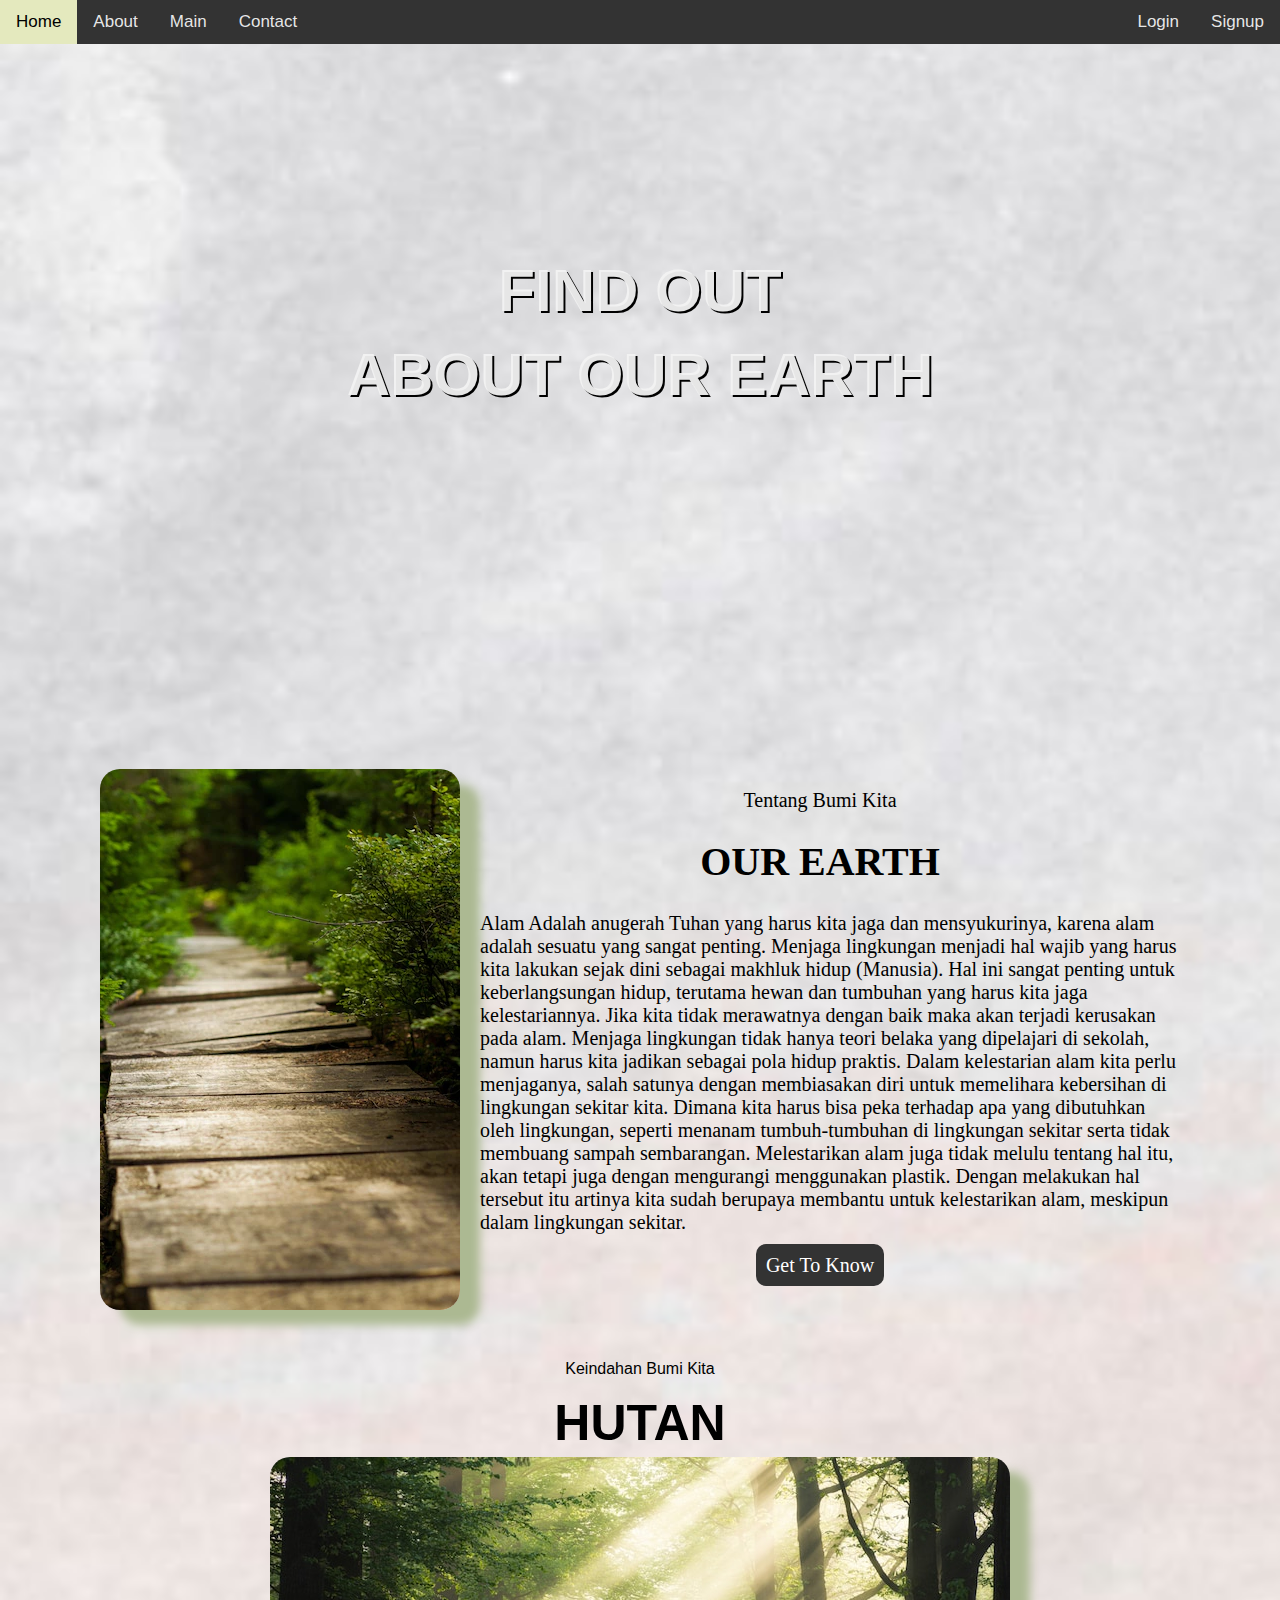
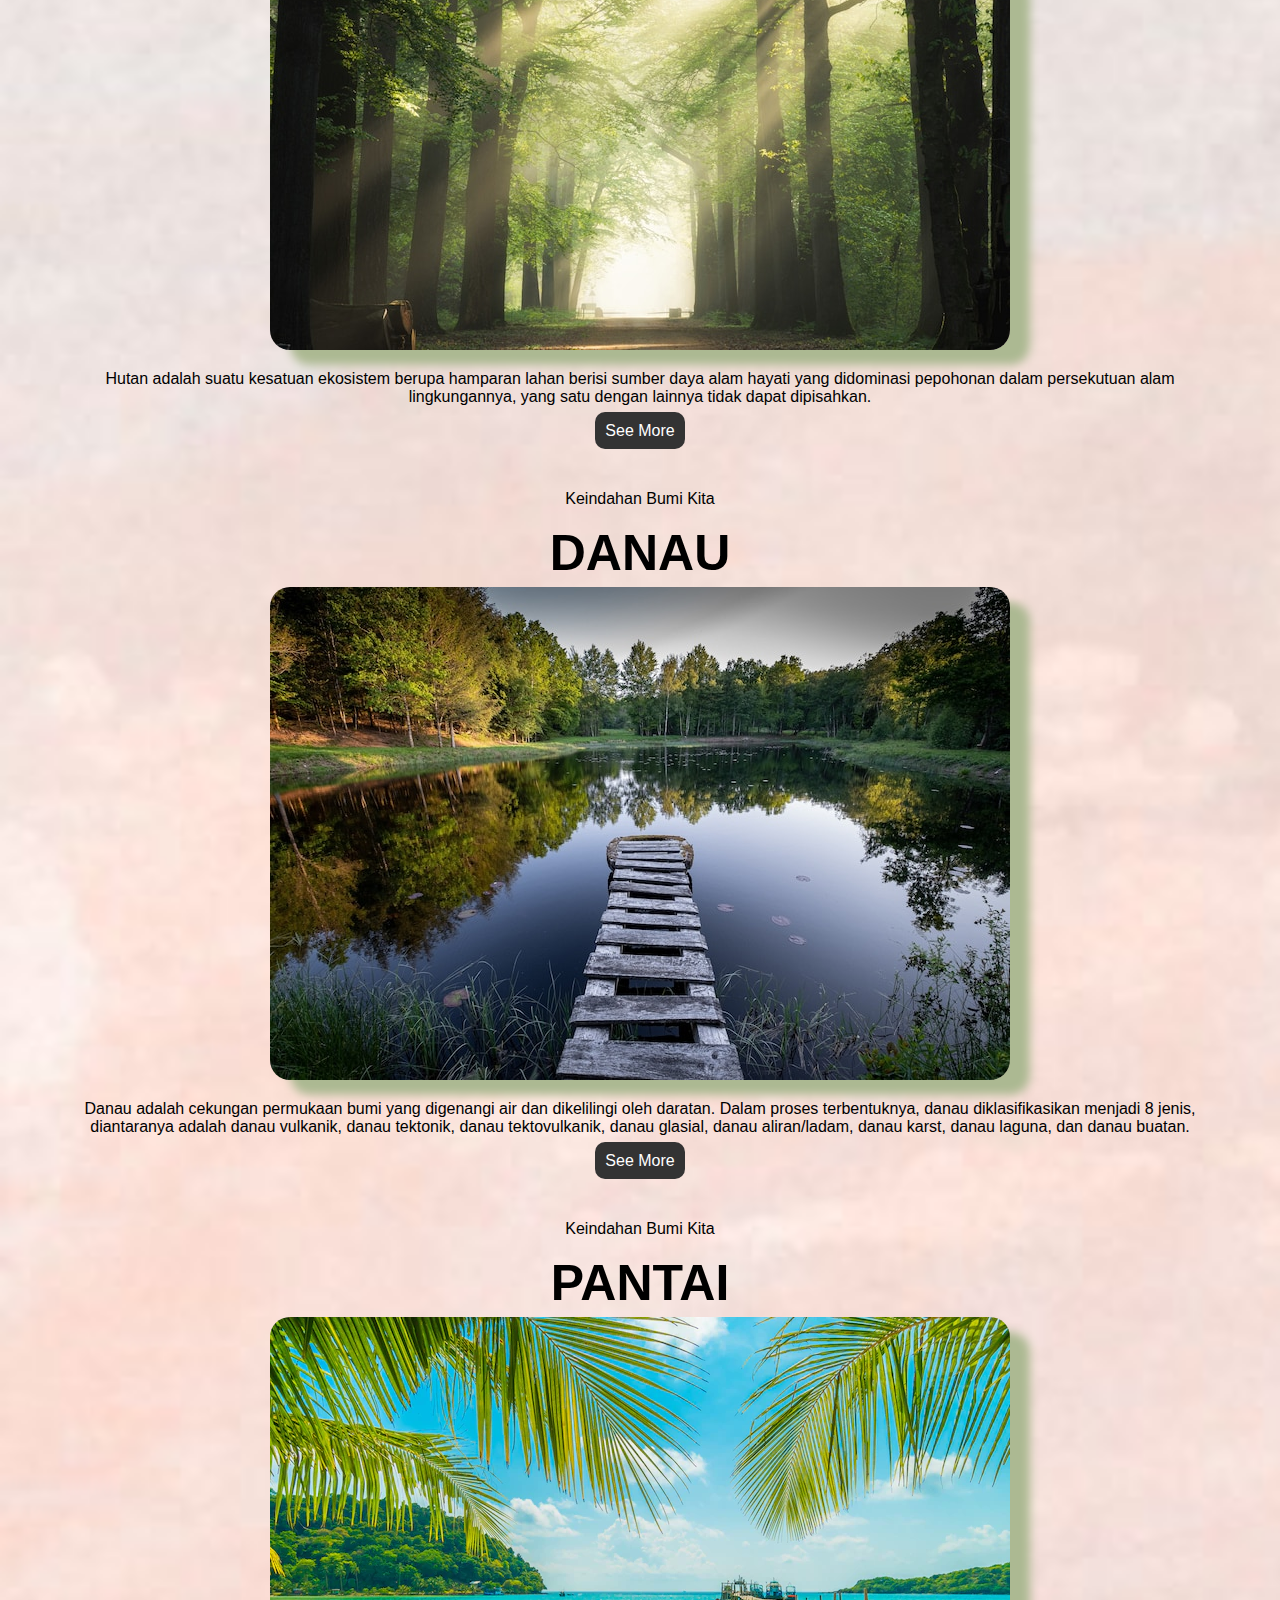
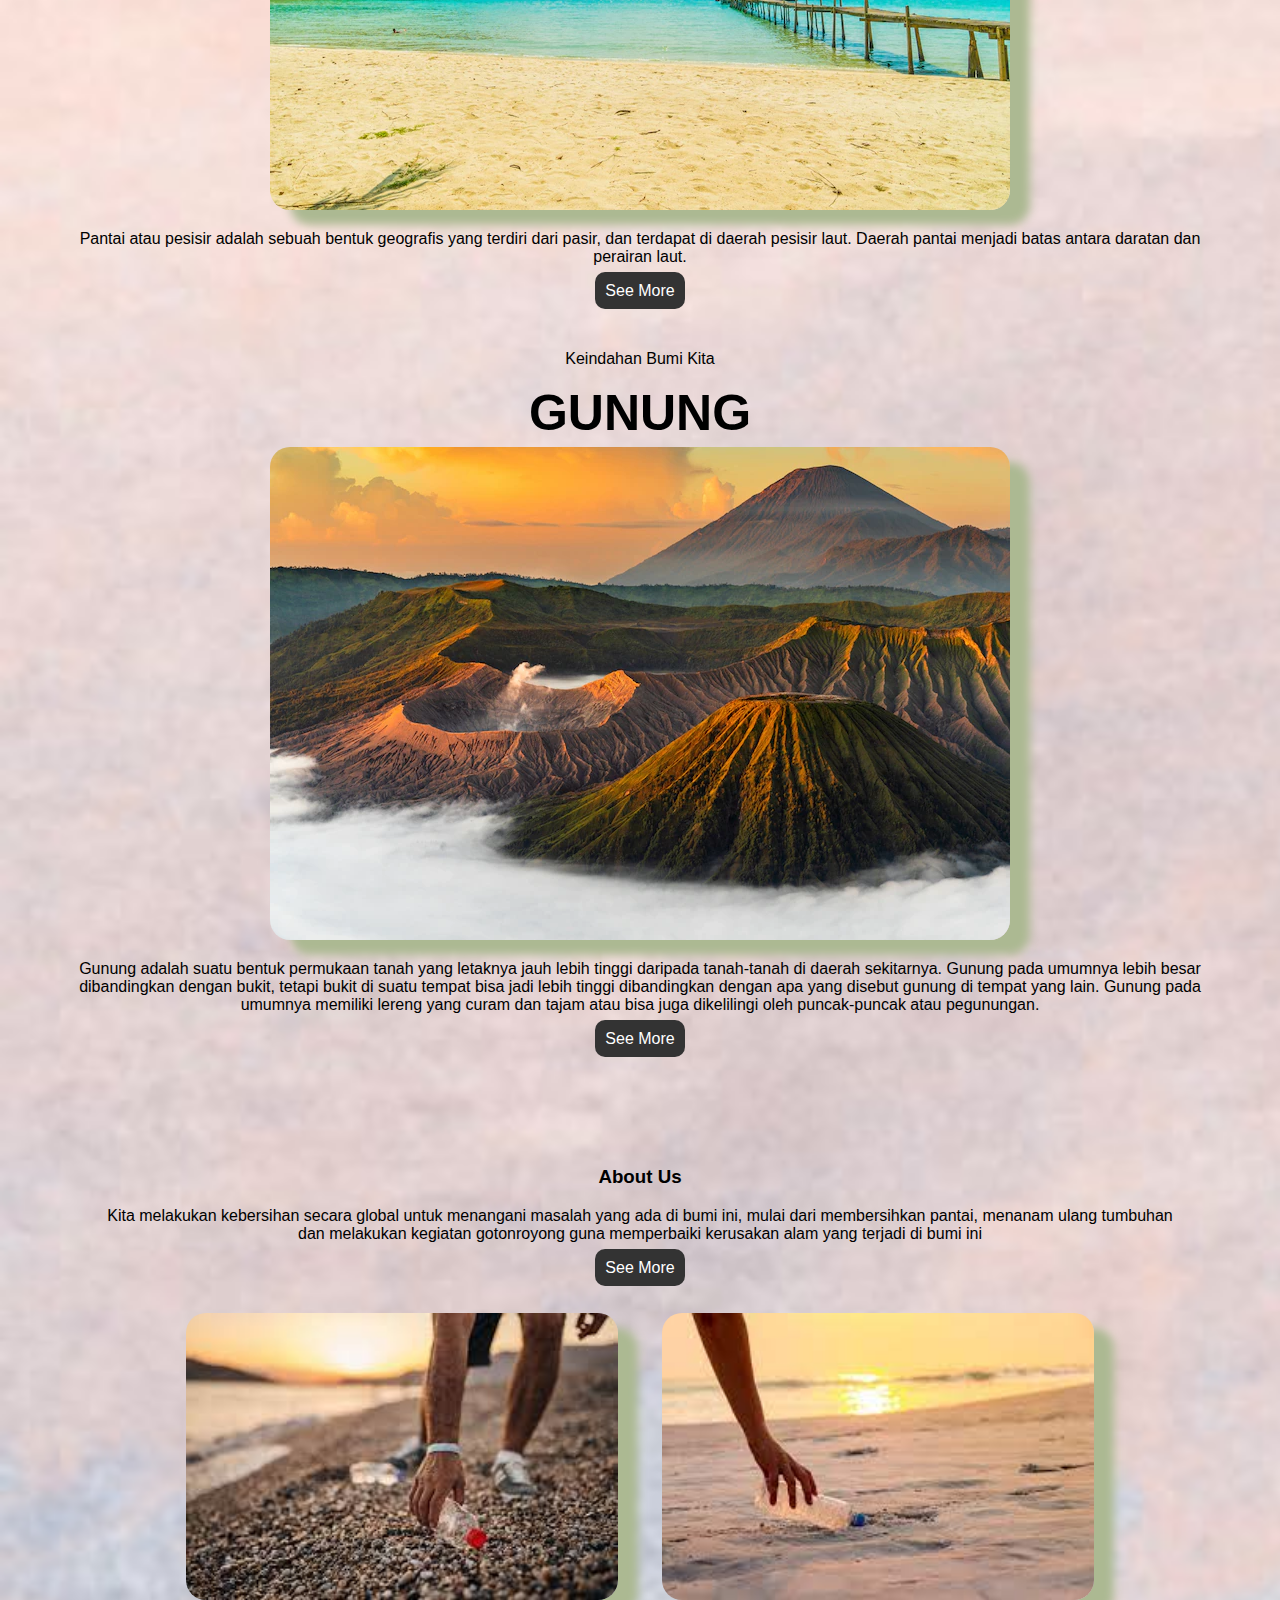
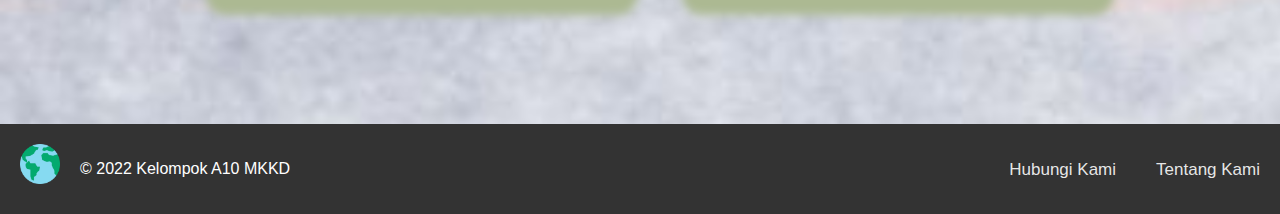
==== commit 8f9dcb65: "merapihkan top main" ====
--- a/home.html
+++ b/home.html
@@ -1,6 +1,5 @@
 <!DOCTYPE html>
 <html>
-<<<<<<< HEAD
 <head>
 	<meta charset="utf-8">
 	<meta name="viewport" content="width=device-width, initial-scale=1">
@@ -22,44 +21,13 @@
 			</div>
 		</div>
 	</nav>
+  
 	<main class="top-wrapper">
 		<div class="topmain">
 			<h1>FIND OUT</h1>
 			<h1>ABOUT OUR EARTH</h1>
 		</div>
 	</main>
-	<header class="wrapper">
-		<div id="home" class="header">
-			<img src="source/earth.jpg">
-			<div class="konten">
-				<p>Tentang Bumi Kita</p>
-				<h1>OUR EARTH</h1>
-				<p class="deskripsi">Alam Adalah anugerah Tuhan yang harus kita jaga dan mensyukurinya, karena alam adalah sesuatu yang sangat penting. Menjaga lingkungan menjadi hal wajib yang harus kita lakukan sejak dini sebagai makhluk hidup (Manusia). Hal ini sangat penting untuk keberlangsungan hidup, terutama hewan dan tumbuhan yang harus kita jaga kelestariannya. Jika kita tidak merawatnya dengan baik maka akan terjadi kerusakan pada alam. Menjaga lingkungan tidak hanya teori belaka yang dipelajari di sekolah, namun harus kita jadikan sebagai pola hidup praktis.
-=======
-  <head>
-    <meta charset="utf-8" />
-    <meta name="viewport" content="width=device-width, initial-scale=1" />
-    <title>Earth Web</title>
-    <link rel="stylesheet" type="text/css" href="style.css" />
-  </head>
-  <body>
-    <!-- navbar -->
-    <nav>
-      <div class="navbar">
-        <div class="topnav">
-          <a href="#home">Home</a>
-          <a href="#about">About</a>
-          <a href="#main">Main</a>
-          <a href="#contact">Contact</a>
-        </div>
-        <div class="tbl">
-          <a href="">Signup</a>
-          <a href="">Login</a>
-        </div>
-      </div>
-    </nav>
-    <!-- end of navbar -->
->>>>>>> origin/main
 
     <!-- header -->
     <header class="wrapper">
--- a/style.css
+++ b/style.css
@@ -5,43 +5,12 @@
   background-size: cover;
 }
 
-<<<<<<< HEAD
-nav{
-	width: 100%;
-	margin: auto;
-	position: fixed;
-	z-index: 1;
-=======
 /* navbar style */
-nav{
+nav {
   width: 100%;
   margin: auto;
   position: fixed;
   z-index: 1;
->>>>>>> origin/main
-}
-
-.top-wrapper{
-	width: 100%;
-	margin: auto;
-    position: relative;
-	background-image: url('../source/Main.jpg');
-	background-size: cover;
-}
-
-.topmain{
-	padding: 230px 100px 230px 100px;
-}
-
-.topmain h1{
-	color: #f2f2f2f2;
-	font-size: 60px;
-	text-align: center;
-	font-weight: 900;
-	line-height: 70%;
-	text-shadow: 2px 2px black;
-	padding-bottom: 2px;
-
 }
 
 section {
@@ -80,6 +49,29 @@
   color: black;
 }
 /* end of navbar style */
+
+.top-wrapper{
+	width: 100%;
+	margin: auto;
+    position: relative;
+	background-image: url('../source/Main.jpg');
+	background-size: cover;
+}
+
+.topmain{
+	padding: 230px 100px 230px 100px;
+}
+
+.topmain h1{
+	color: #f2f2f2f2;
+	font-size: 60px;
+	text-align: center;
+	font-weight: 900;
+	line-height: 70%;
+	text-shadow: 2px 2px black;
+	padding-bottom: 2px;
+
+}
 
 /* header */
 .wrapper {
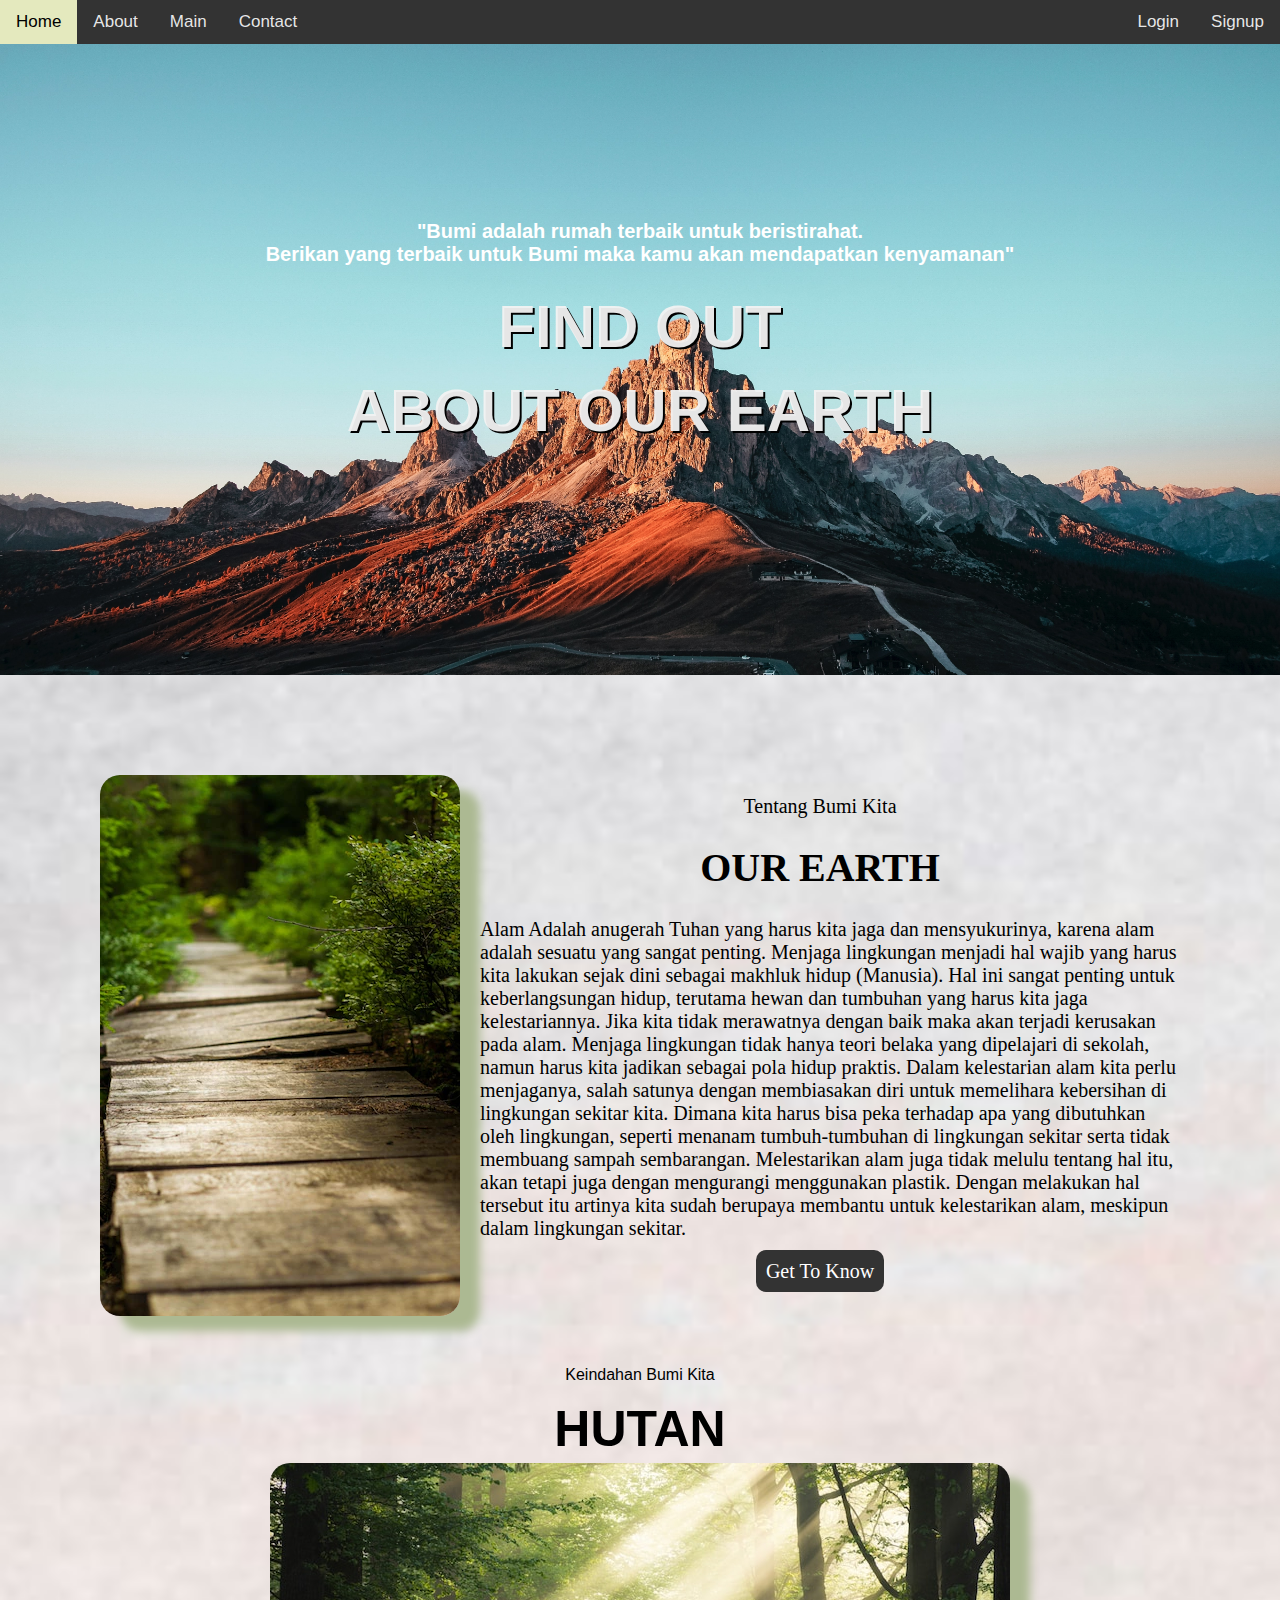
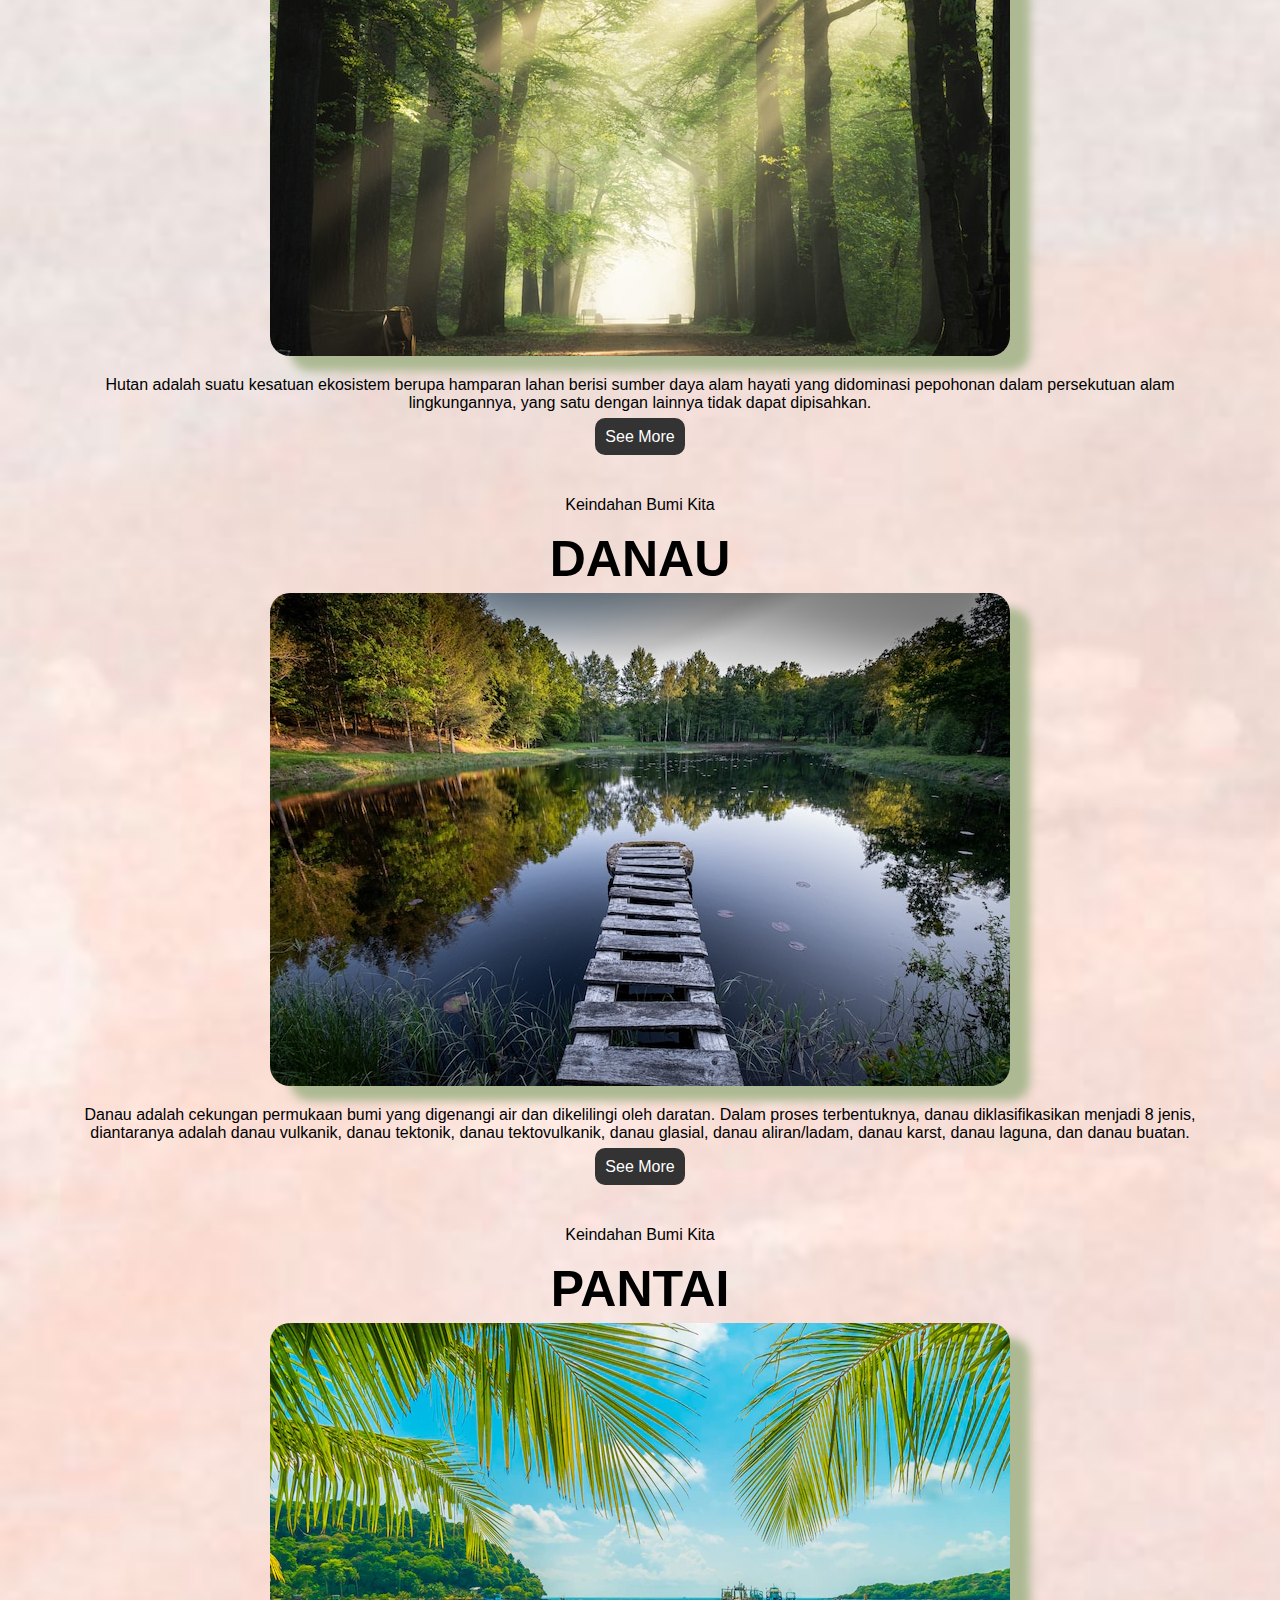
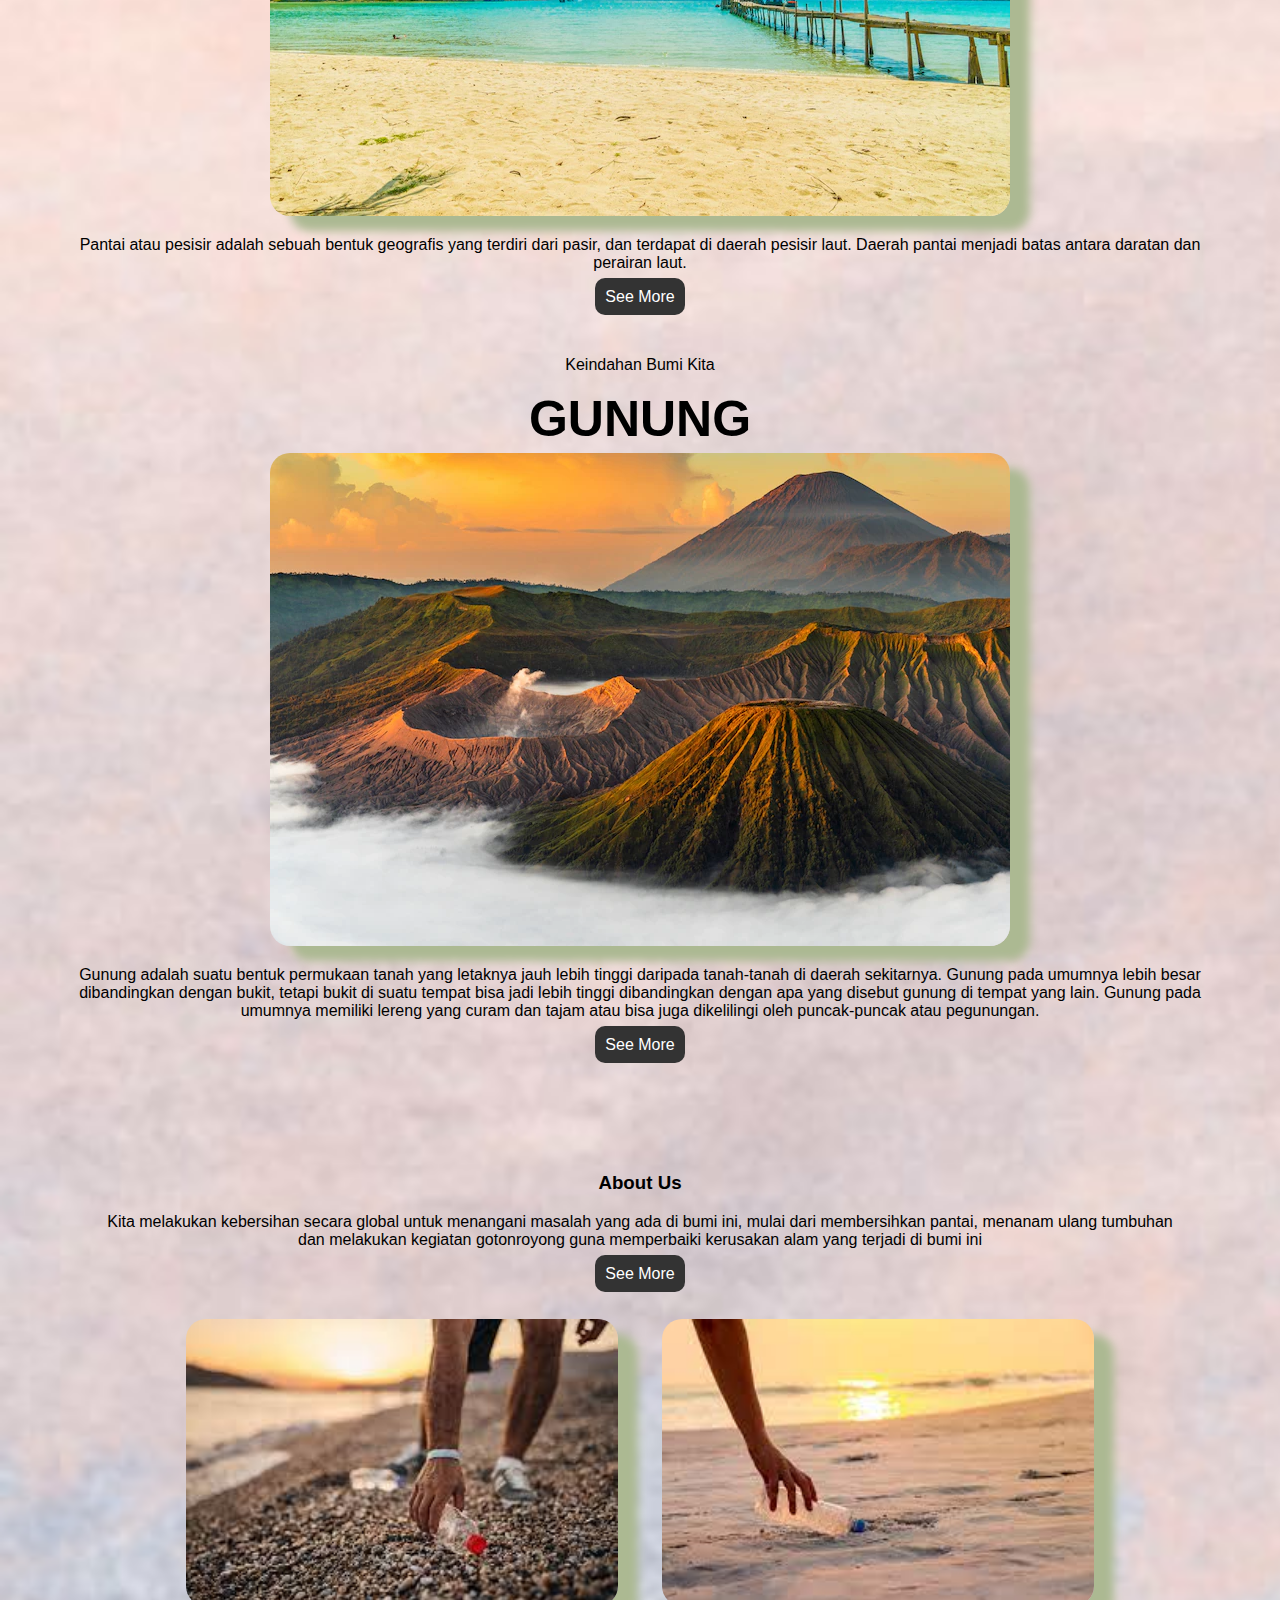
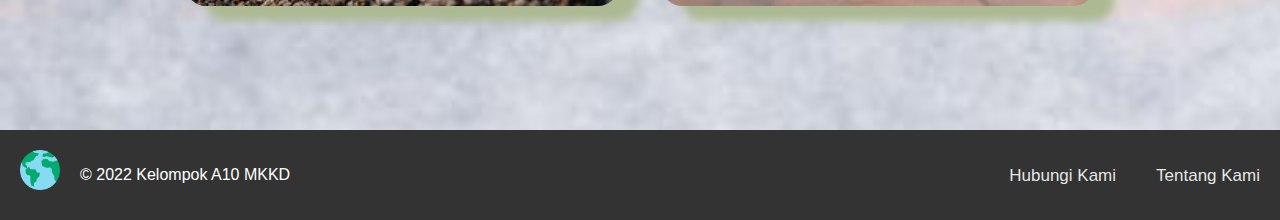
==== commit 28631424: "memperbaiki background image first main, dan menambahkan quote pada first main" ====
--- a/home.html
+++ b/home.html
@@ -1,33 +1,36 @@
 <!DOCTYPE html>
 <html>
-<head>
-	<meta charset="utf-8">
-	<meta name="viewport" content="width=device-width, initial-scale=1">
-	<title>Earth Web</title>
-	<link rel="stylesheet" type="text/css" href="style.css">
-</head>
-<body>
-	<nav>
-		<div class="navbar">
-			<div class="topnav">
-				<a href="#home">Home</a>
-				<a href="#about">About</a>
-				<a href="#main">Main</a>
-				<a href="#contact">Contact</a>
-			</div>
-			<div class="tbl">
-				<a href="">Signup</a>
-				<a href="">Login</a>
-			</div>
-		</div>
-	</nav>
-  
-	<main class="top-wrapper">
-		<div class="topmain">
-			<h1>FIND OUT</h1>
-			<h1>ABOUT OUR EARTH</h1>
-		</div>
-	</main>
+  <head>
+    <meta charset="utf-8" />
+    <meta name="viewport" content="width=device-width, initial-scale=1" />
+    <title>Earth Web</title>
+    <link rel="stylesheet" type="text/css" href="style.css" />
+  </head>
+  <body>
+    <nav>
+      <div class="navbar">
+        <div class="topnav">
+          <a href="#home">Home</a>
+          <a href="#about">About</a>
+          <a href="#main">Main</a>
+          <a href="#contact">Contact</a>
+        </div>
+        <div class="tbl">
+          <a href="">Signup</a>
+          <a href="">Login</a>
+        </div>
+      </div>
+    </nav>
+
+    <!-- first main -->
+    <main class="top-wrapper">
+      <div class="topmain">
+        <p>"Bumi adalah rumah terbaik untuk beristirahat.<br />Berikan yang terbaik untuk Bumi maka kamu akan mendapatkan kenyamanan"</p>
+        <h1>FIND OUT</h1>
+        <h1>ABOUT OUR EARTH</h1>
+      </div>
+    </main>
+    <!-- end of main -->
 
     <!-- header -->
     <header class="wrapper">
--- a/style.css
+++ b/style.css
@@ -50,27 +50,34 @@
 }
 /* end of navbar style */
 
-.top-wrapper{
-	width: 100%;
-	margin: auto;
-    position: relative;
-	background-image: url('../source/Main.jpg');
-	background-size: cover;
+.top-wrapper {
+  width: 100%;
+  margin: auto;
+  position: relative;
+  background-image: url(source/mountain.jpg);
+  background-size: cover;
+  z-index: 0;
 }
 
-.topmain{
-	padding: 230px 100px 230px 100px;
+.topmain {
+  padding: 200px 70px;
 }
 
-.topmain h1{
-	color: #f2f2f2f2;
-	font-size: 60px;
-	text-align: center;
-	font-weight: 900;
-	line-height: 70%;
-	text-shadow: 2px 2px black;
-	padding-bottom: 2px;
+.topmain p {
+  font-size: 20px;
+  color: #fff;
+  text-align: center;
+  font-weight: bold;
+}
 
+.topmain h1 {
+  color: #f2f2f2f2;
+  font-size: 60px;
+  text-align: center;
+  font-weight: 900;
+  line-height: 70%;
+  text-shadow: 2px 2px black;
+  padding-bottom: 2px;
 }
 
 /* header */
